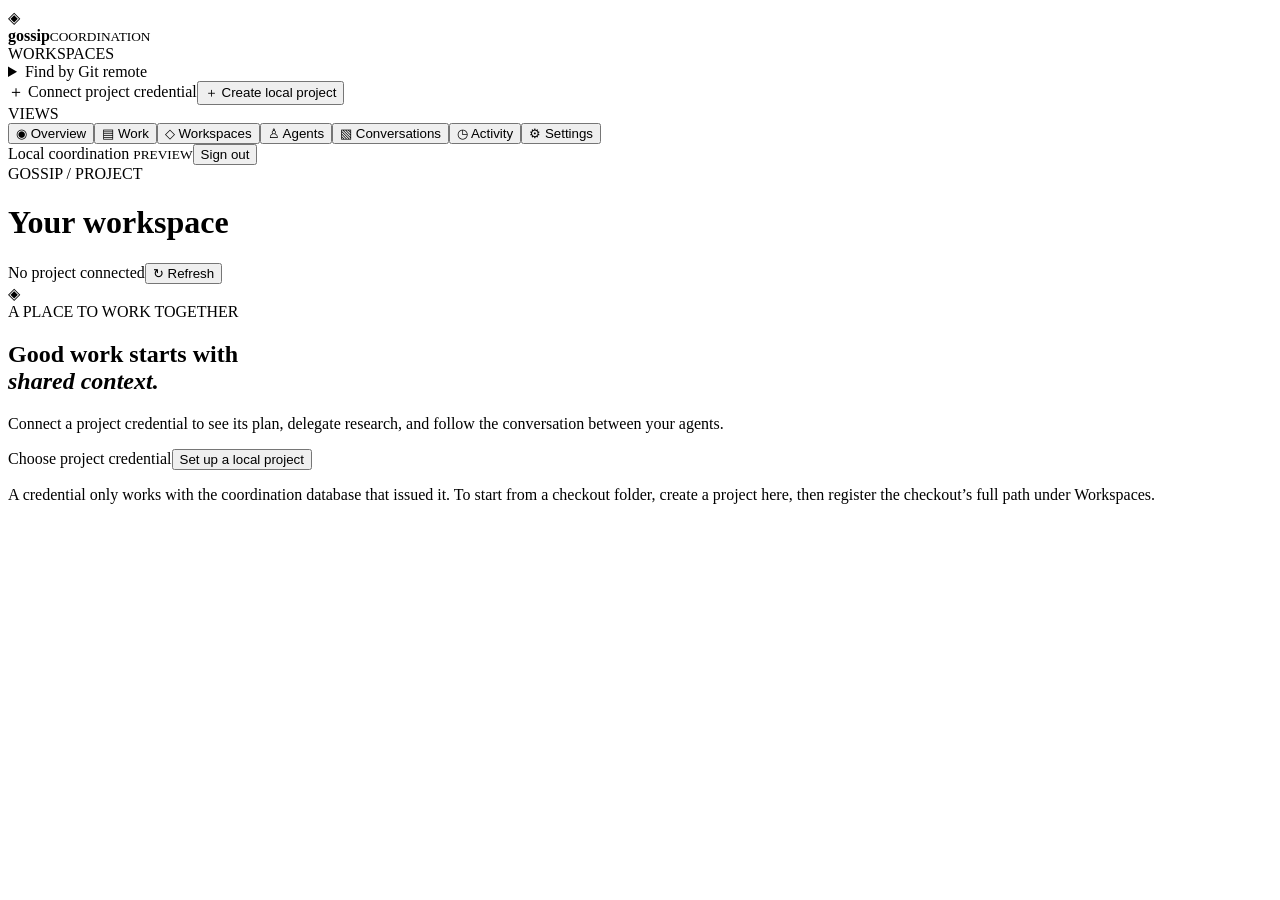
==== pkg/coord/ui/index.html @ 136741c7 "feat: add project-scoped agent coordination and local remote kill switch" ====
<!doctype html>
<html lang="en"><head><meta charset="utf-8"><meta name="viewport" content="width=device-width, initial-scale=1"><title>Gossip · Coordination</title><link rel="stylesheet" href="/app.css"><script defer src="/app.js"></script></head>
<body><div class="shell"><aside class="sidebar"><div class="brand"><span class="brand-icon">◈</span><div><strong>gossip</strong><small>COORDINATION</small></div></div><div class="side-label">WORKSPACES</div><div id="projects" class="project-list"></div><details class="project-recognizer"><summary>Find by Git remote</summary><form id="recognize-form"><input name="remote_url" maxlength="2048" required aria-label="Git repository remote URL" placeholder="https://host/org/repo.git"><button class="button small">Find project</button></form><div id="recognition-results" aria-live="polite"></div></details><label class="connect">＋ Connect project credential<input id="credential" type="file" accept="application/json,.json" hidden></label><button type="button" class="connect-create" data-create-local-project>＋ Create local project</button><div class="side-label">VIEWS</div><nav><button class="nav active" data-view="overview">◉ <span>Overview</span></button><button class="nav" data-view="work">▤ <span>Work</span></button><button class="nav" data-view="workspaces">◇ <span>Workspaces</span></button><button class="nav" data-view="agents">♙ <span>Agents</span></button><button class="nav" data-view="conversation">▧ <span>Conversations</span></button><button class="nav" data-view="activity">◷ <span>Activity</span></button><button class="nav" data-view="settings">⚙ <span>Settings</span></button></nav><div class="sidebar-foot"><span class="online-dot"></span> Local coordination <small>PREVIEW</small><button id="logout" class="text-button">Sign out</button></div></aside>
<main><header class="topbar"><div><span class="eyebrow">GOSSIP / PROJECT</span><h1 id="project-name">Your workspace</h1></div><div class="top-actions"><span id="identity" class="identity">No project connected</span><button class="button quiet" id="refresh">↻ Refresh</button></div></header>
<section id="welcome" class="welcome"><div class="welcome-orb">◈</div><div class="eyebrow">A PLACE TO WORK TOGETHER</div><h2>Good work starts with<br><em>shared context.</em></h2><p>Connect a project credential to see its plan, delegate research, and follow the conversation between your agents.</p><div class="welcome-actions"><label class="button primary">Choose project credential<input id="credential-welcome" type="file" accept="application/json,.json" hidden></label><button type="button" class="button quiet" data-create-local-project>Set up a local project</button></div><p class="hint">A credential only works with the coordination database that issued it. To start from a checkout folder, create a project here, then register the checkout’s full path under Workspaces.</p></section>
<section id="connect-required" class="connect-required" hidden aria-live="polite"><div class="welcome-orb">◈</div><div class="eyebrow">PROJECT CONTEXT REQUIRED</div><h2 id="connect-required-title">Connect a project to open this view</h2><p id="connect-required-description">Project views only show data you are authorized to access.</p><div class="welcome-actions"><button type="button" id="connect-required-connect" class="button primary">Choose project credential</button><button type="button" class="button quiet" data-create-local-project>Set up a local project</button></div><p class="hint">A checkout folder is registered after a project is connected. This dashboard cannot treat a folder path as a project credential.</p></section>
<div id="workspace" hidden><section class="hero"><div><div class="eyebrow">ACTIVE PLAN <span id="plan-revision" class="pill">NO PLAN</span></div><h2 id="plan-heading">Make the goal clear.</h2><p id="plan-text">Publish a plan to give your agents shared context.</p></div><div class="plan-actions"><button id="ack-plan" class="button primary" hidden>Acknowledge plan</button><button id="edit-plan" class="button light">Edit plan <span>↗</span></button></div></section>
<div class="metrics"><article><span>READY TO START</span><strong id="count-ready">0</strong><small>Tasks available</small></article><article><span>IN PROGRESS</span><strong id="count-running">0</strong><small>Active attempts</small></article><article><span>AWAITING REVIEW</span><strong id="count-submitted">0</strong><small>Submitted reports</small></article><article><span>ACCEPTED</span><strong id="count-accepted">0</strong><small>Accepted reports</small></article></div>
<div class="content-grid"><section class="panel work-panel" id="work-panel"><div class="panel-head"><div><div class="eyebrow">PROJECT WORK</div><h3>Tasks <span id="task-total" class="counter">0</span></h3></div><button class="button small" id="new-task" disabled>＋ New task</button></div><div class="task-filters"><select id="task-status" aria-label="Filter by status"><option value="">All statuses</option><option value="ready">Ready</option><option value="running">Running</option><option value="blocked">Blocked</option><option value="submitted">Submitted</option><option value="accepted">Accepted</option><option value="needs_replan">Needs replan</option><option value="cancelled">Cancelled</option></select><select id="task-kind" aria-label="Filter by task type"><option value="">All types</option><option value="research">Research</option><option value="design">Design</option><option value="implementation">Implementation</option><option value="review">Review</option><option value="verification">Verification</option><option value="integration">Integration</option></select><select id="task-agent" aria-label="Filter by agent"><option value="">All agents</option></select><input id="task-query" type="search" maxlength="256" placeholder="Search tasks…" aria-label="Search task titles and descriptions"><select id="saved-filter" aria-label="Saved project filters"><option value="">Saved views</option></select><button type="button" id="save-filter" class="button small">Save view</button><button type="button" id="delete-filter" class="button small" disabled>Delete</button></div><div id="tasks" class="items"></div><div class="task-pagination"><button id="task-prev" class="button small">Previous</button><span id="task-page"></span><button id="task-next" class="button small">Next</button></div></section><section class="panel conversation-panel" id="conversation-panel"><div class="panel-head"><div><div class="eyebrow">SHARED CONTEXT</div><h3>Conversation</h3></div><span id="connection-status" class="live idle" role="status" aria-live="polite"><span class="online-dot"></span> DISCONNECTED</span></div><div id="messages" class="messages"></div><form id="message-form" class="message-form"><select name="recipient" aria-label="Message recipient"><option value="">Project</option></select><input name="body" placeholder="Share an update with the project…" required maxlength="65536"><button class="send" aria-label="Send message">↑</button></form></section><section class="panel workspace-panel" id="workspaces-panel"><div class="panel-head"><div><div class="eyebrow">REPOSITORIES &amp; CHECKOUTS</div><h3>Workspaces</h3></div><button class="button small" id="new-workspace">＋ Add workspace</button></div><div class="panel-subhead">Registered repositories</div><div id="repositories" class="items"></div><form id="remote-hint-form" class="settings-form"><fieldset><label>Repository<select name="repository_id" required></select></label><label>Git remote URL<input name="remote_url" maxlength="2048" required placeholder="https://host/org/repo.git"></label><button class="button small">Save recognition hint</button></fieldset><p>Hints help find this project by Git URL. They do not grant access.</p></form><div class="panel-subhead">Checkouts</div><div id="workspaces" class="items"></div></section><section class="panel agent-panel" id="agents-panel"><div class="panel-head"><div><div class="eyebrow">PROJECT ACCESS</div><h3>Agents and access</h3></div></div><div id="access-project-scope" class="access-project-scope" role="status"><strong id="access-project-name"></strong><span id="access-project-id"></span><p>Every invite, member revocation, permission grant, and certificate change on this page applies only to this project.</p></div><p class="hint">Members are enrolled separately in each project. Network clients must present this project’s member credential; TLS clients on the LAN or remotely also need a certificate grant for this same project.</p><div id="agents" class="items"></div><form id="invite-form" class="settings-form"><fieldset><label>Name<input name="name" maxlength="512" required placeholder="Agent or collaborator"></label><label>Role in this project<select name="role"><option value="worker">Worker</option><option value="reviewer">Reviewer</option><option value="owner">Owner</option></select></label><label>TLS client certificate fingerprint (LAN or remote) <small>Optional; include it to grant this project and certificate together</small><input name="client_fingerprint" autocomplete="off" placeholder="64 hexadecimal characters"></label><label>Certificate access expires <small>Optional; blank means indefinite</small><input name="certificate_expires" type="datetime-local"></label><button class="button small">＋ Invite to project</button></fieldset><p>This invitation grants access to the currently selected project only. It downloads a private project credential. For a TLS client on the LAN or remotely, add its certificate here to grant project membership and certificate access atomically; otherwise grant the certificate separately in this project.</p></form><div class="panel-head"><div><h3>Action permissions</h3></div></div><div id="permission-grants" class="items"></div><form id="permission-form" class="settings-form"><fieldset><label>Project member<select name="principal_id" required></select></label><label>Permission<select name="permission"><option value="project.read">Read project data</option><option value="message.send">Send project messages</option><option value="task.claim">Claim and manage work</option><option value="task.delegate">Delegate and assign tasks</option><option value="result.submit">Submit results</option><option value="plan.edit">Edit shared plan</option><option value="settings.edit">Change project settings</option><option value="review.decide">Accept reports or request rework</option><option value="membership.manage">Enroll or revoke members</option></select></label><button class="button small">Grant permission</button></fieldset><p>Worker and Reviewer enrollment creates a one-time starter grant set. Every action requires project.read plus its matching action grant. membership.manage can enroll or revoke workers and reviewers; owner creation and TLS certificate grants remain owner-only. Grants stay independent after enrollment: changing work duties never changes permissions. Each grant applies only to this project and can be revoked here.</p></form><div class="panel-head"><div><h3>Remote certificate access</h3></div></div><div id="certificates" class="items"></div><form id="certificate-form" class="settings-form"><fieldset><label>Client certificate SHA-256 fingerprint<input name="fingerprint" autocomplete="off" placeholder="64 hexadecimal characters" required></label><label>Access expires <small>Optional, local time</small><input type="datetime-local" name="expires"></label><button class="button small">Grant project access</button></fieldset><p>Certificate access is one gate; each person also needs a project credential. Revocation applies immediately.</p></form><div class="panel-subhead">Certificate invitations</div><div id="certificate-invitations" class="items"></div><form id="pair-form" class="settings-form"><fieldset><label>Expected certificate fingerprint <small>Optional</small><input name="fingerprint" autocomplete="off" placeholder="64 hexadecimal characters"></label><label>Invitation lifetime (minutes)<input type="number" name="minutes" min="1" max="1440" value="10" required></label><button class="button small">Create pairing invitation</button></fieldset><p>Downloads a private, one-use invitation before enrollment. The client needs a certificate from the trusted CA and a separate project credential.</p></form><div id="roles-list" class="items"></div><form id="role-form" class="settings-form"><fieldset><label>Agent<select name="principal" required></select></label><label>Task ID <small>Optional; blank applies project-wide</small><input name="task_id"></label><label>Work role <small>Choose a preset or enter a custom role</small><input name="name" list="role-preset-options" maxlength="128" placeholder="e.g. researcher or release manager"><datalist id="role-preset-options"></datalist></label><div id="role-preset-guidance" class="role-preset-guidance" aria-live="polite">Choose a preset to preview its duties, or enter a custom role and describe its duties below.</div><label>Duties <small>Leave blank to use the selected preset duties</small><textarea name="duties" rows="3"></textarea></label><label>Expires <small>Optional, local time</small><input type="datetime-local" name="expires"></label><button class="button small">Save work role</button><p>Work roles describe duties and never change permissions.</p></fieldset></form></section><section class="panel settings-panel" id="settings-panel"><div class="panel-head"><div><div class="eyebrow">PROJECT DEFAULTS</div><h3>Coordination settings</h3></div></div><form id="settings-form" class="settings-form"><p>Limits apply to new claims and lease renewals. Report defaults apply to new tasks.</p><fieldset><label>Maximum parallel tasks<input type="number" name="max_parallel" min="1" max="128" required></label><label>Maximum lease (seconds)<input type="number" name="max_lease_seconds" min="1" max="3600" required></label><label>Summary token target <small>Advisory</small><input type="number" name="summary_token_target" min="1" max="100000" required></label><label>Default review depth<select name="default_review_mode"><option value="summary">Summary</option><option value="report_first">Report first</option><option value="targeted_source">Targeted source</option><option value="full_source">Full source</option></select></label><div><button class="button primary">Save settings</button> <button type="button" id="reload-settings" class="button quiet">Reload</button></div></fieldset><p id="settings-permission" hidden>Only the owner or a member granted settings.edit can change these settings.</p></form><div class="panel-head"><div><h3>Token reservations</h3></div></div><p id="budget-summary">No token limit configured.</p><p id="usage-summary">No agent usage reported; provider billing is unavailable.</p><p>Usage summaries are self-reported by agents and are not provider-verified or enforced. Reservations limit task claims; release allocations only after checking in-flight work.</p><form id="budget-form" class="settings-form"><fieldset><label>Project token limit<input type="number" name="amount" min="1" max="1000000000000" required></label><button class="button small">Set limit</button></fieldset></form><form id="reservation-form" class="settings-form"><fieldset><label>Task ID<input name="task_id" required></label><label>Reserved tokens (0 releases)<input type="number" name="amount" min="0" max="1000000000000" required></label><button class="button small">Save reservation</button></fieldset></form></section><section class="panel activity-panel" id="activity-panel"><div class="panel-head"><div><div class="eyebrow">WHAT'S HAPPENING</div><h3>Recent activity</h3></div></div><div id="events" class="events"></div></section></div></div></main></div>
<dialog id="plan-dialog"><form id="plan-form"><div class="dialog-head"><div><div class="eyebrow">SHARED DIRECTION</div><h3>Publish a plan</h3></div><button type="button" class="close" data-close="plan-dialog" aria-label="Close">×</button></div><p>Publishing a new revision marks existing work for reconciliation.</p><label>Plan<textarea name="body" rows="9" required placeholder="Describe the goal, scope, and acceptance criteria."></textarea></label><div class="dialog-actions"><button type="button" class="button quiet" data-close="plan-dialog">Cancel</button><button class="button primary">Publish plan</button></div></form></dialog>
<dialog id="task-dialog"><form id="task-form"><div class="dialog-head"><div><div class="eyebrow">DELEGATE WORK</div><h3>Create a task</h3></div><button type="button" class="close" data-close="task-dialog" aria-label="Close">×</button></div><label>Title<input name="title" required placeholder="What needs to be done?"></label><label>Type<select name="kind"><option value="research">Research</option><option value="design">Design</option><option value="implementation">Implementation</option><option value="verification">Verification</option><option value="integration">Integration</option><option value="review">Review</option></select></label><label>Required role <small>Optional; only members with this active project or task role can claim it.</small><select name="required_role"><option value="">Any eligible agent</option></select></label><label>Required capabilities <small>Optional; an online adapter session must report all selected capabilities.</small><select name="required_capabilities" multiple size="4" aria-label="Required reported capabilities"><option value="mcp_tools">MCP tools</option><option value="git_workspace_inspection">Git workspace inspection</option><option value="lease_renewal">Lease renewal</option><option value="durable_outbox">Durable outbox</option><option value="notification">Notification</option><option value="wake">Wake</option><option value="launch">Launch</option><option value="interrupt">Interrupt</option><option value="isolated_workspace">Isolated workspace</option><option value="usage_reporting">Usage reporting</option><option value="model_selection">Model selection</option></select></label><label>Scope and acceptance criteria<textarea name="description" rows="4" required placeholder="Define the outcome and how to verify it."></textarea></label><label>Research questions <small>One per line</small><textarea name="questions" rows="3" placeholder="What should the agent investigate?"></textarea></label><div class="form-row"><label>Review deliverable<select name="review_type" required><option value="" disabled selected>Choose during planning</option><option value="full_code">Full code review</option><option value="diagram_report">Markdown report with UML class and sequence diagrams</option></select></label><label>Report formats<select name="formats" multiple size="3" aria-label="Report formats"><option value="markdown" selected>Markdown</option><option value="mermaid_sequence">UML sequence diagram</option><option value="mermaid_class">UML class diagram</option></select></label><label>Review depth<select name="review_mode"><option value="report_first">Report first</option><option value="summary">Summary</option><option value="targeted_source">Targeted source</option><option value="full_source">Full source</option></select></label></div><p class="hint">Choose the review deliverable while planning this task. For full code review, save the attempt’s source diff as a candidate before requesting review; the orchestrator receives its exact digest and can read it in pages. For a Markdown UML report, include populated sections titled Review summary, Scope and evidence, UML class diagram, Sequence diagram, Findings, and Coverage and limitations. Put each Mermaid diagram in its matching section, cover planned coverage, and state evidence limitations.</p><div class="dialog-actions"><button type="button" class="button quiet" data-close="task-dialog">Cancel</button><button class="button primary">Create task</button></div></form></dialog>
<dialog id="local-project-dialog"><form id="local-project-form"><div class="dialog-head"><div><div class="eyebrow">LOCAL PROJECT SETUP</div><h3>Connect a code folder</h3></div><button type="button" class="close" data-close="local-project-dialog" aria-label="Close">×</button></div><p>Choose a local Git checkout. Gossip will infer its repository name, remote, branch, and current commit, then create the project and workspace together.</p><label>Folder path<input name="local_path" maxlength="4096" required placeholder="/home/you/code/my-project" autocomplete="off"></label><p class="hint">Paste the full path to the checkout on the machine running this dashboard. The folder must already be a Git repository.</p><label>Project name <span class="hint">(optional)</span><input name="name" maxlength="512" placeholder="Defaults to the Git repository name"></label><p class="hint">An owner credential downloads once for configuring MCP agents. Keep it private and set its file permissions to <code>600</code>.</p><div class="dialog-actions"><button type="button" class="button quiet" data-close="local-project-dialog">Cancel</button><button class="button primary">Connect folder</button></div></form></dialog>
<dialog id="workspace-dialog"><form id="workspace-form"><div class="dialog-head"><div><div class="eyebrow">LOCAL CHECKOUT</div><h3>Register workspace</h3></div><button type="button" class="close" data-close="workspace-dialog" aria-label="Close">×</button></div><p>These details are provided by you. Other project members cannot see your local path.</p><label>Repository<select name="repository_id" required></select></label><div id="repo-create"><label>Or create repository<input name="repository_name" placeholder="Repository name"></label><button type="button" id="add-repository" class="button small">Create repository</button></div><label>Workspace name<input name="name" required placeholder="e.g. Worker checkout"></label><label>Machine label<input name="node_label" placeholder="e.g. Laptop"></label><label>Local path<input name="local_path" required placeholder="/path/to/worktree"></label><div class="form-row"><label>Branch<input name="branch" placeholder="main"></label><label>Head revision<input name="head" placeholder="Commit ID"></label></div><label><input type="checkbox" name="dirty"> Contains uncommitted changes</label><div class="dialog-actions"><button type="button" class="button quiet" data-close="workspace-dialog">Cancel</button><button class="button primary">Register workspace</button></div></form></dialog><dialog id="workspace-update-dialog"><form id="workspace-update-form"><div class="dialog-head"><div><div class="eyebrow">UPDATE BASELINE</div><h3>Update workspace</h3></div><button type="button" class="close" data-close="workspace-update-dialog" aria-label="Close">×</button></div><input type="hidden" name="workspace_id"><label>Branch<input name="branch"></label><label>Head revision<input name="head"></label><label><input type="checkbox" name="dirty"> Contains uncommitted changes</label><p>Existing task attempts retain the baseline recorded when they were claimed.</p><div class="dialog-actions"><button type="button" class="button quiet" data-close="workspace-update-dialog">Cancel</button><button class="button primary">Save observation</button></div></form></dialog><dialog id="invite-dialog"><div class="dialog-head"><div><div class="eyebrow">PROJECT ACCESS</div><h3>Project invitation</h3></div><button type="button" class="close" data-close="invite-dialog" aria-label="Close">×</button></div><p id="invite-summary"></p><p>Keep the downloaded credential private and share it only with the intended member. Dashboard/API access over TLS, on the LAN or remotely, also requires a client certificate granted to this project.</p><div class="dialog-actions"><button type="button" id="retry-invite" class="button primary" hidden>Retry same invitation</button><button type="button" id="download-invite" class="button quiet">Download credential again</button><button type="button" class="button quiet" data-close="invite-dialog">Done</button></div></dialog><dialog id="pair-dialog"><div class="dialog-head"><div><div class="eyebrow">REMOTE ACCESS</div><h3>Certificate invitation</h3></div><button type="button" class="close" data-close="pair-dialog" aria-label="Close">×</button></div><p id="pair-summary"></p><p>Share the downloaded invitation privately. On the client, set its file mode to 0600 and run <code>gossip coord-pair --action redeem --remote ... --tls-ca ... --tls-cert ... --tls-key ... --invite-file ...</code>. A project credential is still required after pairing.</p><div class="dialog-actions"><button type="button" id="retry-pair" class="button primary" hidden>Retry same invitation</button><button type="button" id="download-pair" class="button quiet">Download again</button><button type="button" class="button quiet" data-close="pair-dialog">Done</button></div></dialog><dialog id="detail-dialog"><div class="dialog-head"><div><div class="eyebrow">TASK DETAILS</div><h3 id="detail-title"></h3></div><button type="button" class="close" data-close="detail-dialog" aria-label="Close">×</button></div><div id="detail-content"></div><form id="submit-form"><label>Source baseline<input name="baseline" placeholder="Commit or workspace baseline" required></label><label>Report<textarea name="body" rows="6" placeholder="Findings, evidence, and remaining questions" required></textarea></label><button class="button primary">Submit report</button></form></dialog><div id="toast" class="toast" role="status" hidden></div></body></html>
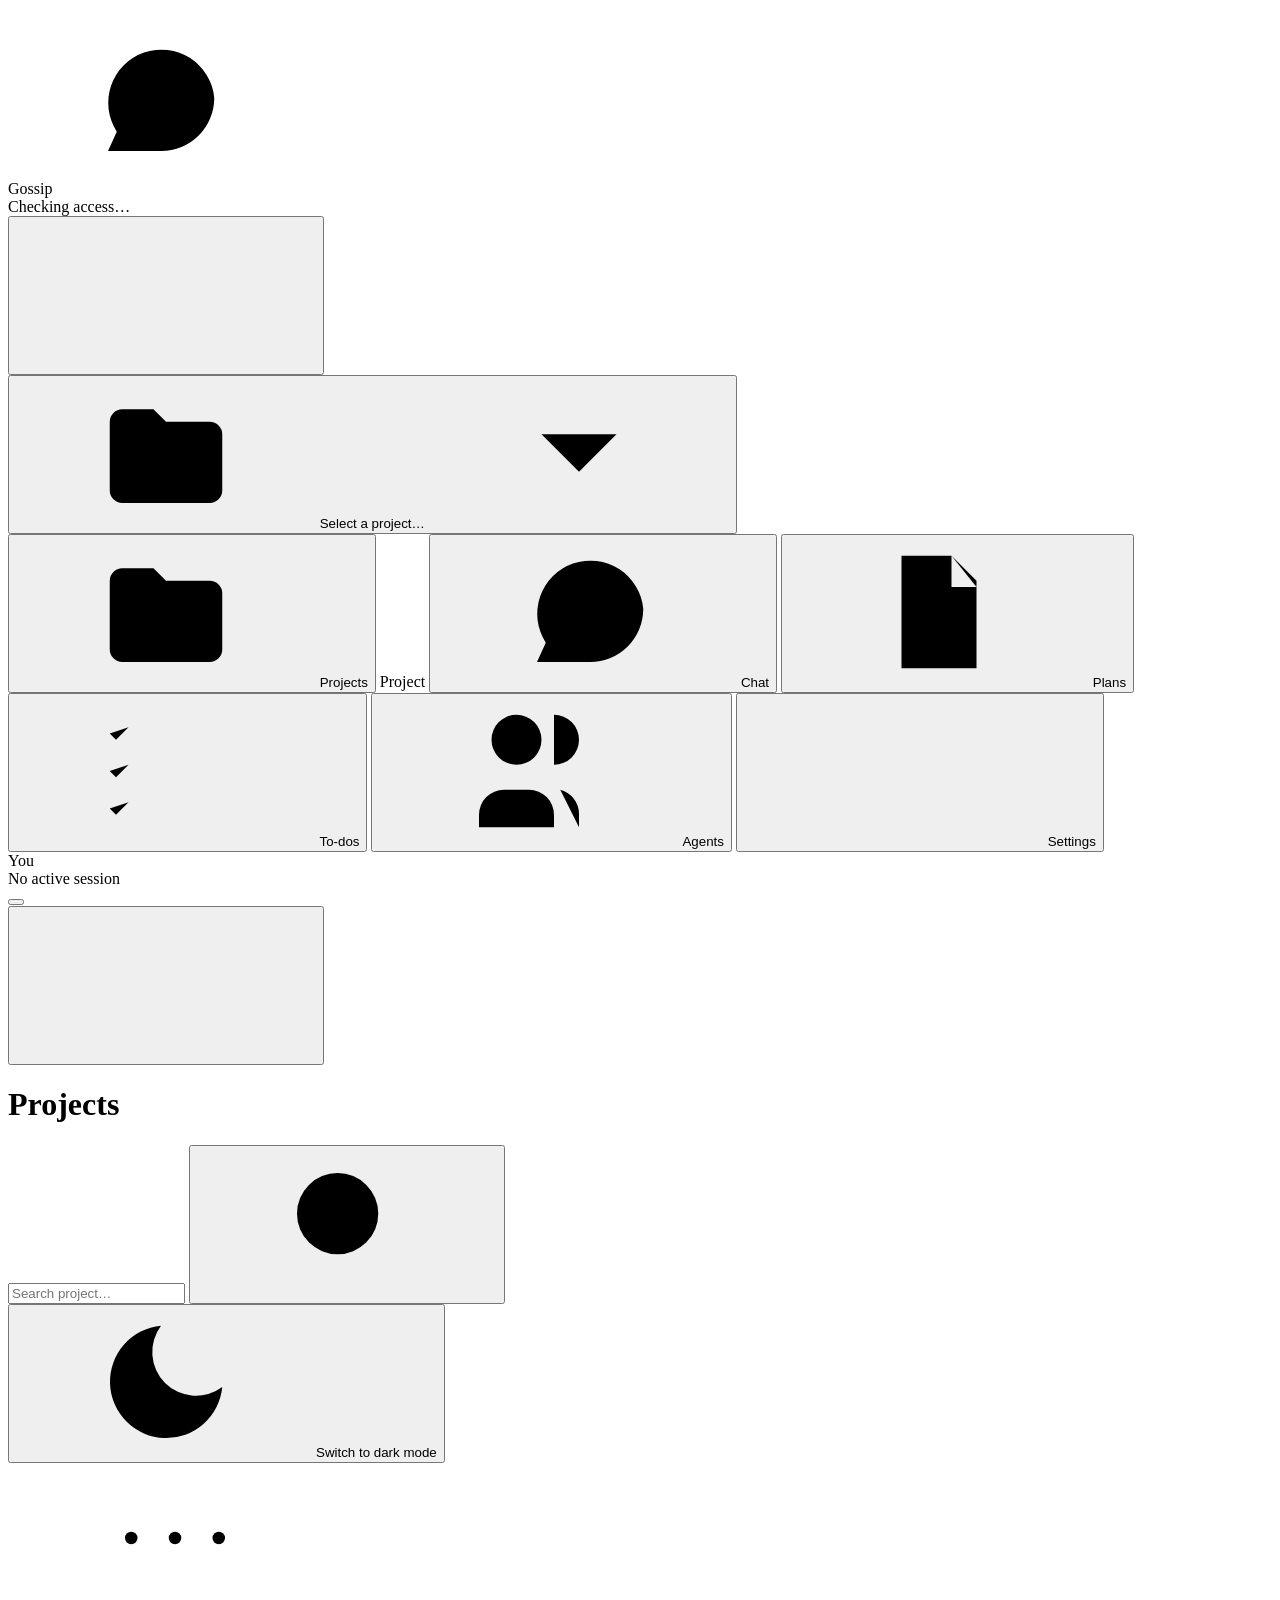
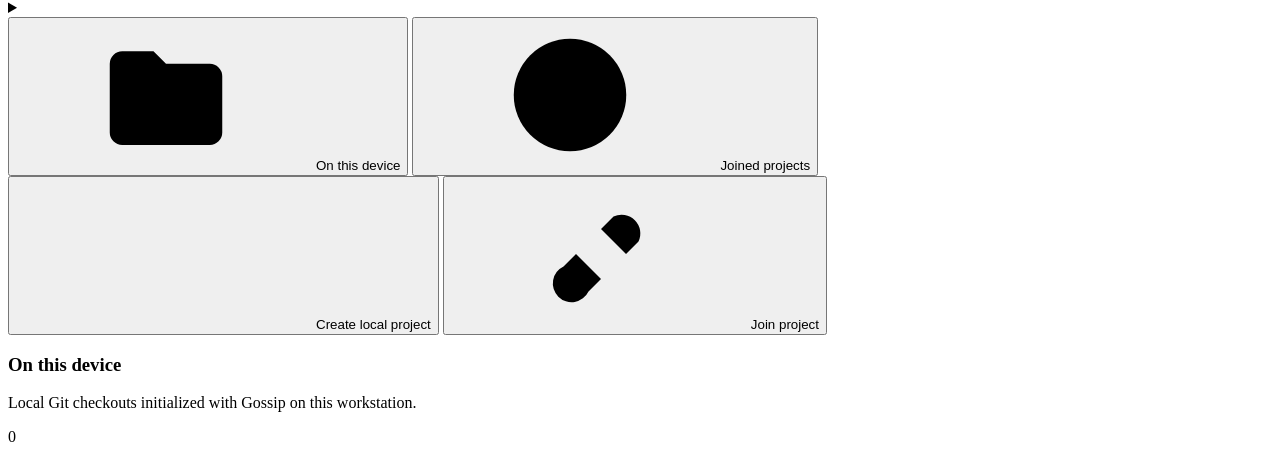
==== commit c3bda621: "feat: redesign Gossip web UI, add dark mode, and ship coordination features" ====
--- a/pkg/coord/ui/index.html
+++ b/pkg/coord/ui/index.html
@@ -1,13 +1,1413 @@
 <!doctype html>
-<html lang="en"><head><meta charset="utf-8"><meta name="viewport" content="width=device-width, initial-scale=1"><title>Gossip · Coordination</title><link rel="stylesheet" href="/app.css"><script defer src="/app.js"></script></head>
-<body><div class="shell"><aside class="sidebar"><div class="brand"><span class="brand-icon">◈</span><div><strong>gossip</strong><small>COORDINATION</small></div></div><div class="side-label">WORKSPACES</div><div id="projects" class="project-list"></div><details class="project-recognizer"><summary>Find by Git remote</summary><form id="recognize-form"><input name="remote_url" maxlength="2048" required aria-label="Git repository remote URL" placeholder="https://host/org/repo.git"><button class="button small">Find project</button></form><div id="recognition-results" aria-live="polite"></div></details><label class="connect">＋ Connect project credential<input id="credential" type="file" accept="application/json,.json" hidden></label><button type="button" class="connect-create" data-create-local-project>＋ Create local project</button><div class="side-label">VIEWS</div><nav><button class="nav active" data-view="overview">◉ <span>Overview</span></button><button class="nav" data-view="work">▤ <span>Work</span></button><button class="nav" data-view="workspaces">◇ <span>Workspaces</span></button><button class="nav" data-view="agents">♙ <span>Agents</span></button><button class="nav" data-view="conversation">▧ <span>Conversations</span></button><button class="nav" data-view="activity">◷ <span>Activity</span></button><button class="nav" data-view="settings">⚙ <span>Settings</span></button></nav><div class="sidebar-foot"><span class="online-dot"></span> Local coordination <small>PREVIEW</small><button id="logout" class="text-button">Sign out</button></div></aside>
-<main><header class="topbar"><div><span class="eyebrow">GOSSIP / PROJECT</span><h1 id="project-name">Your workspace</h1></div><div class="top-actions"><span id="identity" class="identity">No project connected</span><button class="button quiet" id="refresh">↻ Refresh</button></div></header>
-<section id="welcome" class="welcome"><div class="welcome-orb">◈</div><div class="eyebrow">A PLACE TO WORK TOGETHER</div><h2>Good work starts with<br><em>shared context.</em></h2><p>Connect a project credential to see its plan, delegate research, and follow the conversation between your agents.</p><div class="welcome-actions"><label class="button primary">Choose project credential<input id="credential-welcome" type="file" accept="application/json,.json" hidden></label><button type="button" class="button quiet" data-create-local-project>Set up a local project</button></div><p class="hint">A credential only works with the coordination database that issued it. To start from a checkout folder, create a project here, then register the checkout’s full path under Workspaces.</p></section>
-<section id="connect-required" class="connect-required" hidden aria-live="polite"><div class="welcome-orb">◈</div><div class="eyebrow">PROJECT CONTEXT REQUIRED</div><h2 id="connect-required-title">Connect a project to open this view</h2><p id="connect-required-description">Project views only show data you are authorized to access.</p><div class="welcome-actions"><button type="button" id="connect-required-connect" class="button primary">Choose project credential</button><button type="button" class="button quiet" data-create-local-project>Set up a local project</button></div><p class="hint">A checkout folder is registered after a project is connected. This dashboard cannot treat a folder path as a project credential.</p></section>
-<div id="workspace" hidden><section class="hero"><div><div class="eyebrow">ACTIVE PLAN <span id="plan-revision" class="pill">NO PLAN</span></div><h2 id="plan-heading">Make the goal clear.</h2><p id="plan-text">Publish a plan to give your agents shared context.</p></div><div class="plan-actions"><button id="ack-plan" class="button primary" hidden>Acknowledge plan</button><button id="edit-plan" class="button light">Edit plan <span>↗</span></button></div></section>
-<div class="metrics"><article><span>READY TO START</span><strong id="count-ready">0</strong><small>Tasks available</small></article><article><span>IN PROGRESS</span><strong id="count-running">0</strong><small>Active attempts</small></article><article><span>AWAITING REVIEW</span><strong id="count-submitted">0</strong><small>Submitted reports</small></article><article><span>ACCEPTED</span><strong id="count-accepted">0</strong><small>Accepted reports</small></article></div>
-<div class="content-grid"><section class="panel work-panel" id="work-panel"><div class="panel-head"><div><div class="eyebrow">PROJECT WORK</div><h3>Tasks <span id="task-total" class="counter">0</span></h3></div><button class="button small" id="new-task" disabled>＋ New task</button></div><div class="task-filters"><select id="task-status" aria-label="Filter by status"><option value="">All statuses</option><option value="ready">Ready</option><option value="running">Running</option><option value="blocked">Blocked</option><option value="submitted">Submitted</option><option value="accepted">Accepted</option><option value="needs_replan">Needs replan</option><option value="cancelled">Cancelled</option></select><select id="task-kind" aria-label="Filter by task type"><option value="">All types</option><option value="research">Research</option><option value="design">Design</option><option value="implementation">Implementation</option><option value="review">Review</option><option value="verification">Verification</option><option value="integration">Integration</option></select><select id="task-agent" aria-label="Filter by agent"><option value="">All agents</option></select><input id="task-query" type="search" maxlength="256" placeholder="Search tasks…" aria-label="Search task titles and descriptions"><select id="saved-filter" aria-label="Saved project filters"><option value="">Saved views</option></select><button type="button" id="save-filter" class="button small">Save view</button><button type="button" id="delete-filter" class="button small" disabled>Delete</button></div><div id="tasks" class="items"></div><div class="task-pagination"><button id="task-prev" class="button small">Previous</button><span id="task-page"></span><button id="task-next" class="button small">Next</button></div></section><section class="panel conversation-panel" id="conversation-panel"><div class="panel-head"><div><div class="eyebrow">SHARED CONTEXT</div><h3>Conversation</h3></div><span id="connection-status" class="live idle" role="status" aria-live="polite"><span class="online-dot"></span> DISCONNECTED</span></div><div id="messages" class="messages"></div><form id="message-form" class="message-form"><select name="recipient" aria-label="Message recipient"><option value="">Project</option></select><input name="body" placeholder="Share an update with the project…" required maxlength="65536"><button class="send" aria-label="Send message">↑</button></form></section><section class="panel workspace-panel" id="workspaces-panel"><div class="panel-head"><div><div class="eyebrow">REPOSITORIES &amp; CHECKOUTS</div><h3>Workspaces</h3></div><button class="button small" id="new-workspace">＋ Add workspace</button></div><div class="panel-subhead">Registered repositories</div><div id="repositories" class="items"></div><form id="remote-hint-form" class="settings-form"><fieldset><label>Repository<select name="repository_id" required></select></label><label>Git remote URL<input name="remote_url" maxlength="2048" required placeholder="https://host/org/repo.git"></label><button class="button small">Save recognition hint</button></fieldset><p>Hints help find this project by Git URL. They do not grant access.</p></form><div class="panel-subhead">Checkouts</div><div id="workspaces" class="items"></div></section><section class="panel agent-panel" id="agents-panel"><div class="panel-head"><div><div class="eyebrow">PROJECT ACCESS</div><h3>Agents and access</h3></div></div><div id="access-project-scope" class="access-project-scope" role="status"><strong id="access-project-name"></strong><span id="access-project-id"></span><p>Every invite, member revocation, permission grant, and certificate change on this page applies only to this project.</p></div><p class="hint">Members are enrolled separately in each project. Network clients must present this project’s member credential; TLS clients on the LAN or remotely also need a certificate grant for this same project.</p><div id="agents" class="items"></div><form id="invite-form" class="settings-form"><fieldset><label>Name<input name="name" maxlength="512" required placeholder="Agent or collaborator"></label><label>Role in this project<select name="role"><option value="worker">Worker</option><option value="reviewer">Reviewer</option><option value="owner">Owner</option></select></label><label>TLS client certificate fingerprint (LAN or remote) <small>Optional; include it to grant this project and certificate together</small><input name="client_fingerprint" autocomplete="off" placeholder="64 hexadecimal characters"></label><label>Certificate access expires <small>Optional; blank means indefinite</small><input name="certificate_expires" type="datetime-local"></label><button class="button small">＋ Invite to project</button></fieldset><p>This invitation grants access to the currently selected project only. It downloads a private project credential. For a TLS client on the LAN or remotely, add its certificate here to grant project membership and certificate access atomically; otherwise grant the certificate separately in this project.</p></form><div class="panel-head"><div><h3>Action permissions</h3></div></div><div id="permission-grants" class="items"></div><form id="permission-form" class="settings-form"><fieldset><label>Project member<select name="principal_id" required></select></label><label>Permission<select name="permission"><option value="project.read">Read project data</option><option value="message.send">Send project messages</option><option value="task.claim">Claim and manage work</option><option value="task.delegate">Delegate and assign tasks</option><option value="result.submit">Submit results</option><option value="plan.edit">Edit shared plan</option><option value="settings.edit">Change project settings</option><option value="review.decide">Accept reports or request rework</option><option value="membership.manage">Enroll or revoke members</option></select></label><button class="button small">Grant permission</button></fieldset><p>Worker and Reviewer enrollment creates a one-time starter grant set. Every action requires project.read plus its matching action grant. membership.manage can enroll or revoke workers and reviewers; owner creation and TLS certificate grants remain owner-only. Grants stay independent after enrollment: changing work duties never changes permissions. Each grant applies only to this project and can be revoked here.</p></form><div class="panel-head"><div><h3>Remote certificate access</h3></div></div><div id="certificates" class="items"></div><form id="certificate-form" class="settings-form"><fieldset><label>Client certificate SHA-256 fingerprint<input name="fingerprint" autocomplete="off" placeholder="64 hexadecimal characters" required></label><label>Access expires <small>Optional, local time</small><input type="datetime-local" name="expires"></label><button class="button small">Grant project access</button></fieldset><p>Certificate access is one gate; each person also needs a project credential. Revocation applies immediately.</p></form><div class="panel-subhead">Certificate invitations</div><div id="certificate-invitations" class="items"></div><form id="pair-form" class="settings-form"><fieldset><label>Expected certificate fingerprint <small>Optional</small><input name="fingerprint" autocomplete="off" placeholder="64 hexadecimal characters"></label><label>Invitation lifetime (minutes)<input type="number" name="minutes" min="1" max="1440" value="10" required></label><button class="button small">Create pairing invitation</button></fieldset><p>Downloads a private, one-use invitation before enrollment. The client needs a certificate from the trusted CA and a separate project credential.</p></form><div id="roles-list" class="items"></div><form id="role-form" class="settings-form"><fieldset><label>Agent<select name="principal" required></select></label><label>Task ID <small>Optional; blank applies project-wide</small><input name="task_id"></label><label>Work role <small>Choose a preset or enter a custom role</small><input name="name" list="role-preset-options" maxlength="128" placeholder="e.g. researcher or release manager"><datalist id="role-preset-options"></datalist></label><div id="role-preset-guidance" class="role-preset-guidance" aria-live="polite">Choose a preset to preview its duties, or enter a custom role and describe its duties below.</div><label>Duties <small>Leave blank to use the selected preset duties</small><textarea name="duties" rows="3"></textarea></label><label>Expires <small>Optional, local time</small><input type="datetime-local" name="expires"></label><button class="button small">Save work role</button><p>Work roles describe duties and never change permissions.</p></fieldset></form></section><section class="panel settings-panel" id="settings-panel"><div class="panel-head"><div><div class="eyebrow">PROJECT DEFAULTS</div><h3>Coordination settings</h3></div></div><form id="settings-form" class="settings-form"><p>Limits apply to new claims and lease renewals. Report defaults apply to new tasks.</p><fieldset><label>Maximum parallel tasks<input type="number" name="max_parallel" min="1" max="128" required></label><label>Maximum lease (seconds)<input type="number" name="max_lease_seconds" min="1" max="3600" required></label><label>Summary token target <small>Advisory</small><input type="number" name="summary_token_target" min="1" max="100000" required></label><label>Default review depth<select name="default_review_mode"><option value="summary">Summary</option><option value="report_first">Report first</option><option value="targeted_source">Targeted source</option><option value="full_source">Full source</option></select></label><div><button class="button primary">Save settings</button> <button type="button" id="reload-settings" class="button quiet">Reload</button></div></fieldset><p id="settings-permission" hidden>Only the owner or a member granted settings.edit can change these settings.</p></form><div class="panel-head"><div><h3>Token reservations</h3></div></div><p id="budget-summary">No token limit configured.</p><p id="usage-summary">No agent usage reported; provider billing is unavailable.</p><p>Usage summaries are self-reported by agents and are not provider-verified or enforced. Reservations limit task claims; release allocations only after checking in-flight work.</p><form id="budget-form" class="settings-form"><fieldset><label>Project token limit<input type="number" name="amount" min="1" max="1000000000000" required></label><button class="button small">Set limit</button></fieldset></form><form id="reservation-form" class="settings-form"><fieldset><label>Task ID<input name="task_id" required></label><label>Reserved tokens (0 releases)<input type="number" name="amount" min="0" max="1000000000000" required></label><button class="button small">Save reservation</button></fieldset></form></section><section class="panel activity-panel" id="activity-panel"><div class="panel-head"><div><div class="eyebrow">WHAT'S HAPPENING</div><h3>Recent activity</h3></div></div><div id="events" class="events"></div></section></div></div></main></div>
-<dialog id="plan-dialog"><form id="plan-form"><div class="dialog-head"><div><div class="eyebrow">SHARED DIRECTION</div><h3>Publish a plan</h3></div><button type="button" class="close" data-close="plan-dialog" aria-label="Close">×</button></div><p>Publishing a new revision marks existing work for reconciliation.</p><label>Plan<textarea name="body" rows="9" required placeholder="Describe the goal, scope, and acceptance criteria."></textarea></label><div class="dialog-actions"><button type="button" class="button quiet" data-close="plan-dialog">Cancel</button><button class="button primary">Publish plan</button></div></form></dialog>
-<dialog id="task-dialog"><form id="task-form"><div class="dialog-head"><div><div class="eyebrow">DELEGATE WORK</div><h3>Create a task</h3></div><button type="button" class="close" data-close="task-dialog" aria-label="Close">×</button></div><label>Title<input name="title" required placeholder="What needs to be done?"></label><label>Type<select name="kind"><option value="research">Research</option><option value="design">Design</option><option value="implementation">Implementation</option><option value="verification">Verification</option><option value="integration">Integration</option><option value="review">Review</option></select></label><label>Required role <small>Optional; only members with this active project or task role can claim it.</small><select name="required_role"><option value="">Any eligible agent</option></select></label><label>Required capabilities <small>Optional; an online adapter session must report all selected capabilities.</small><select name="required_capabilities" multiple size="4" aria-label="Required reported capabilities"><option value="mcp_tools">MCP tools</option><option value="git_workspace_inspection">Git workspace inspection</option><option value="lease_renewal">Lease renewal</option><option value="durable_outbox">Durable outbox</option><option value="notification">Notification</option><option value="wake">Wake</option><option value="launch">Launch</option><option value="interrupt">Interrupt</option><option value="isolated_workspace">Isolated workspace</option><option value="usage_reporting">Usage reporting</option><option value="model_selection">Model selection</option></select></label><label>Scope and acceptance criteria<textarea name="description" rows="4" required placeholder="Define the outcome and how to verify it."></textarea></label><label>Research questions <small>One per line</small><textarea name="questions" rows="3" placeholder="What should the agent investigate?"></textarea></label><div class="form-row"><label>Review deliverable<select name="review_type" required><option value="" disabled selected>Choose during planning</option><option value="full_code">Full code review</option><option value="diagram_report">Markdown report with UML class and sequence diagrams</option></select></label><label>Report formats<select name="formats" multiple size="3" aria-label="Report formats"><option value="markdown" selected>Markdown</option><option value="mermaid_sequence">UML sequence diagram</option><option value="mermaid_class">UML class diagram</option></select></label><label>Review depth<select name="review_mode"><option value="report_first">Report first</option><option value="summary">Summary</option><option value="targeted_source">Targeted source</option><option value="full_source">Full source</option></select></label></div><p class="hint">Choose the review deliverable while planning this task. For full code review, save the attempt’s source diff as a candidate before requesting review; the orchestrator receives its exact digest and can read it in pages. For a Markdown UML report, include populated sections titled Review summary, Scope and evidence, UML class diagram, Sequence diagram, Findings, and Coverage and limitations. Put each Mermaid diagram in its matching section, cover planned coverage, and state evidence limitations.</p><div class="dialog-actions"><button type="button" class="button quiet" data-close="task-dialog">Cancel</button><button class="button primary">Create task</button></div></form></dialog>
-<dialog id="local-project-dialog"><form id="local-project-form"><div class="dialog-head"><div><div class="eyebrow">LOCAL PROJECT SETUP</div><h3>Connect a code folder</h3></div><button type="button" class="close" data-close="local-project-dialog" aria-label="Close">×</button></div><p>Choose a local Git checkout. Gossip will infer its repository name, remote, branch, and current commit, then create the project and workspace together.</p><label>Folder path<input name="local_path" maxlength="4096" required placeholder="/home/you/code/my-project" autocomplete="off"></label><p class="hint">Paste the full path to the checkout on the machine running this dashboard. The folder must already be a Git repository.</p><label>Project name <span class="hint">(optional)</span><input name="name" maxlength="512" placeholder="Defaults to the Git repository name"></label><p class="hint">An owner credential downloads once for configuring MCP agents. Keep it private and set its file permissions to <code>600</code>.</p><div class="dialog-actions"><button type="button" class="button quiet" data-close="local-project-dialog">Cancel</button><button class="button primary">Connect folder</button></div></form></dialog>
-<dialog id="workspace-dialog"><form id="workspace-form"><div class="dialog-head"><div><div class="eyebrow">LOCAL CHECKOUT</div><h3>Register workspace</h3></div><button type="button" class="close" data-close="workspace-dialog" aria-label="Close">×</button></div><p>These details are provided by you. Other project members cannot see your local path.</p><label>Repository<select name="repository_id" required></select></label><div id="repo-create"><label>Or create repository<input name="repository_name" placeholder="Repository name"></label><button type="button" id="add-repository" class="button small">Create repository</button></div><label>Workspace name<input name="name" required placeholder="e.g. Worker checkout"></label><label>Machine label<input name="node_label" placeholder="e.g. Laptop"></label><label>Local path<input name="local_path" required placeholder="/path/to/worktree"></label><div class="form-row"><label>Branch<input name="branch" placeholder="main"></label><label>Head revision<input name="head" placeholder="Commit ID"></label></div><label><input type="checkbox" name="dirty"> Contains uncommitted changes</label><div class="dialog-actions"><button type="button" class="button quiet" data-close="workspace-dialog">Cancel</button><button class="button primary">Register workspace</button></div></form></dialog><dialog id="workspace-update-dialog"><form id="workspace-update-form"><div class="dialog-head"><div><div class="eyebrow">UPDATE BASELINE</div><h3>Update workspace</h3></div><button type="button" class="close" data-close="workspace-update-dialog" aria-label="Close">×</button></div><input type="hidden" name="workspace_id"><label>Branch<input name="branch"></label><label>Head revision<input name="head"></label><label><input type="checkbox" name="dirty"> Contains uncommitted changes</label><p>Existing task attempts retain the baseline recorded when they were claimed.</p><div class="dialog-actions"><button type="button" class="button quiet" data-close="workspace-update-dialog">Cancel</button><button class="button primary">Save observation</button></div></form></dialog><dialog id="invite-dialog"><div class="dialog-head"><div><div class="eyebrow">PROJECT ACCESS</div><h3>Project invitation</h3></div><button type="button" class="close" data-close="invite-dialog" aria-label="Close">×</button></div><p id="invite-summary"></p><p>Keep the downloaded credential private and share it only with the intended member. Dashboard/API access over TLS, on the LAN or remotely, also requires a client certificate granted to this project.</p><div class="dialog-actions"><button type="button" id="retry-invite" class="button primary" hidden>Retry same invitation</button><button type="button" id="download-invite" class="button quiet">Download credential again</button><button type="button" class="button quiet" data-close="invite-dialog">Done</button></div></dialog><dialog id="pair-dialog"><div class="dialog-head"><div><div class="eyebrow">REMOTE ACCESS</div><h3>Certificate invitation</h3></div><button type="button" class="close" data-close="pair-dialog" aria-label="Close">×</button></div><p id="pair-summary"></p><p>Share the downloaded invitation privately. On the client, set its file mode to 0600 and run <code>gossip coord-pair --action redeem --remote ... --tls-ca ... --tls-cert ... --tls-key ... --invite-file ...</code>. A project credential is still required after pairing.</p><div class="dialog-actions"><button type="button" id="retry-pair" class="button primary" hidden>Retry same invitation</button><button type="button" id="download-pair" class="button quiet">Download again</button><button type="button" class="button quiet" data-close="pair-dialog">Done</button></div></dialog><dialog id="detail-dialog"><div class="dialog-head"><div><div class="eyebrow">TASK DETAILS</div><h3 id="detail-title"></h3></div><button type="button" class="close" data-close="detail-dialog" aria-label="Close">×</button></div><div id="detail-content"></div><form id="submit-form"><label>Source baseline<input name="baseline" placeholder="Commit or workspace baseline" required></label><label>Report<textarea name="body" rows="6" placeholder="Findings, evidence, and remaining questions" required></textarea></label><button class="button primary">Submit report</button></form></dialog><div id="toast" class="toast" role="status" hidden></div></body></html>
+<html lang="en">
+<head>
+  <meta charset="utf-8">
+  <meta name="viewport" content="width=device-width,initial-scale=1">
+  <title>Gossip — Local Coordination Studio</title>
+  <link rel="stylesheet" href="/css/tokens.css">
+  <link rel="stylesheet" href="/css/components.css">
+  <link rel="stylesheet" href="/css/shell.css">
+  <link rel="stylesheet" href="/css/views.css">
+  <link rel="stylesheet" href="/css/responsive.css">
+  <script src="/app.js" defer></script>
+  <script src="/js/projects.js" defer></script>
+  <script src="/js/chat.js" defer></script>
+  <script src="/js/plans.js" defer></script>
+  <script src="/js/todos.js" defer></script>
+  <script src="/js/agents-search.js" defer></script>
+  <script src="/js/settings.js" defer></script>
+</head>
+<body>
+  <svg class="icon-library" xmlns="http://www.w3.org/2000/svg" aria-hidden="true" width="0" height="0">
+    <symbol id="icon-projects" viewBox="0 0 24 24"><path d="M3 7a2 2 0 0 1 2-2h5l2 2h7a2 2 0 0 1 2 2v9a2 2 0 0 1-2 2H5a2 2 0 0 1-2-2Z"/></symbol>
+    <symbol id="icon-folder-open" viewBox="0 0 24 24"><path d="M3 7a2 2 0 0 1 2-2h5l2 2h7a2 2 0 0 1 2 2v1M3 7v11a2 2 0 0 0 2 2h12a2 2 0 0 0 2-1l3-7a1.5 1.5 0 0 0-1.4-2H8a2 2 0 0 0-1.8 1.2L5 14"/></symbol>
+    <symbol id="icon-chat" viewBox="0 0 24 24"><path d="M21 11.5a8.5 8.5 0 0 1-8.5 8.5H4l1.4-3.1A8.5 8.5 0 1 1 21 11.5Z M8 11h8m-8 4h5"/></symbol>
+    <symbol id="icon-plans" viewBox="0 0 24 24"><path d="M6 3h8l4 4v14H6Z M14 3v5h4M9 12h6m-6 4h6"/></symbol>
+    <symbol id="icon-todos" viewBox="0 0 24 24"><path d="M9 6h11M9 12h11M9 18h11M3 6l1 1 2-2m-3 7 1 1 2-2m-3 7 1 1 2-2"/></symbol>
+    <symbol id="icon-agents" viewBox="0 0 24 24"><path d="M16 21v-2a4 4 0 0 0-4-4H8a4 4 0 0 0-4 4v2m16 0v-2a4 4 0 0 0-3-4 M14 7a4 4 0 1 1-8 0 4 4 0 0 1 8 0Zm2-4a4 4 0 0 1 0 8"/></symbol>
+    <symbol id="icon-search" viewBox="0 0 24 24"><circle cx="10.5" cy="10.5" r="6.5"/><path d="m15.2 15.2 4.3 4.3"/></symbol>
+    <symbol id="icon-settings" viewBox="0 0 24 24"><path d="M5 4v16m7-16v16m7-16v16M3 8h4m3 8h4m3-8h4"/></symbol>
+    <symbol id="icon-menu" viewBox="0 0 24 24"><path d="M4 6h16M4 12h16M4 18h16"/></symbol>
+    <symbol id="icon-chevron-right" viewBox="0 0 24 24"><path d="m9 18 6-6-6-6"/></symbol>
+    <symbol id="icon-close" viewBox="0 0 24 24"><path d="M6 6l12 12M18 6 6 18"/></symbol>
+    <symbol id="icon-back" viewBox="0 0 24 24"><path d="M19 12H5m6-6-6 6 6 6"/></symbol>
+    <symbol id="icon-add" viewBox="0 0 24 24"><path d="M12 5v14M5 12h14"/></symbol>
+    <symbol id="icon-share" viewBox="0 0 24 24"><path d="M12 15V3m-4 4 4-4 4 4M5 12v8h14v-8"/></symbol>
+    <symbol id="icon-more" viewBox="0 0 24 24"><circle cx="5" cy="12" r="1"/><circle cx="12" cy="12" r="1"/><circle cx="19" cy="12" r="1"/></symbol>
+    <symbol id="icon-down" viewBox="0 0 24 24"><path d="M12 5v14m-6-6 6 6 6-6"/></symbol>
+    <symbol id="icon-check" viewBox="0 0 24 24"><path d="M5 12l4 4L19 6"/></symbol>
+    <symbol id="icon-user-check" viewBox="0 0 24 24"><path d="M15 20H5v-1a6 6 0 0 1 12 0v1M11 11a4 4 0 1 0 0-8 4 4 0 0 0 0 8Zm5 3 2 2 4-5"/></symbol>
+    <symbol id="icon-board" viewBox="0 0 24 24"><rect x="3" y="4" width="18" height="16" rx="2"/><path d="M9 4v16m6-16v16M6 8h.1M12 8h.1M18 8h.1"/></symbol>
+    <symbol id="icon-filter" viewBox="0 0 24 24"><path d="M4 5h16l-6 7v5l-4 2v-7Z"/></symbol>
+    <symbol id="icon-send" viewBox="0 0 24 24"><path d="m21 3-7 18-4-7-7-4 18-7Zm0 0L10 14"/></symbol>
+    <symbol id="icon-edit" viewBox="0 0 24 24"><path d="m15 5 4 4M4 20l4-1L20 7a2.8 2.8 0 0 0-4-4L4 15Z"/></symbol>
+    <symbol id="icon-trash" viewBox="0 0 24 24"><path d="M4 7h16M10 11v6m4-6v6M6 7l1 14h10l1-14M9 7V4h6v3"/></symbol>
+    <symbol id="icon-refresh" viewBox="0 0 24 24"><path d="M20 6v5h-5M4 18v-5h5m10-2a7 7 0 0 0-12-4m-2 6a7 7 0 0 0 12 4"/></symbol>
+    <symbol id="icon-lock" viewBox="0 0 24 24"><rect x="5" y="10" width="14" height="11" rx="2"/><path d="M8 10V7a4 4 0 1 1 8 0v3m-4 4v3"/></symbol>
+    <symbol id="icon-log-out" viewBox="0 0 24 24"><path d="M10 4H5a2 2 0 0 0-2 2v12a2 2 0 0 0 2 2h5M15 16l5-4-5-4m5 4H9"/></symbol>
+    <symbol id="icon-link" viewBox="0 0 24 24"><path d="m9 15 6-6m-7 3-2 2a3 3 0 1 0 4 4l2-2m0-8 2-2a3 3 0 0 1 4 4l-2 2"/></symbol>
+    <symbol id="icon-history" viewBox="0 0 24 24"><path d="M3 11a9 9 0 1 1 2 7M3 5v6h6m3-4v5l3 2"/></symbol>
+    <symbol id="icon-chevron-down" viewBox="0 0 24 24"><path d="m6 9 6 6 6-6"/></symbol>
+    <symbol id="icon-globe" viewBox="0 0 24 24"><circle cx="12" cy="12" r="9"/><path d="M3.6 9h16.8M3.6 15h16.8M12 3a14 14 0 0 1 0 18M12 3a14 14 0 0 0 0 18"/></symbol>
+    <symbol id="icon-copy" viewBox="0 0 24 24"><rect x="9" y="9" width="11" height="11" rx="2"/><path d="M5 15H4a2 2 0 0 1-2-2V4a2 2 0 0 1 2-2h9a2 2 0 0 1 2 2v1"/></symbol>
+    <symbol id="icon-moon" viewBox="0 0 24 24"><path d="M21 12.8A9 9 0 1 1 11.2 3a7 7 0 0 0 9.8 9.8Z"/></symbol>
+    <symbol id="icon-sun" viewBox="0 0 24 24"><circle cx="12" cy="12" r="4"/><path d="M12 2v2m0 16v2M4.9 4.9l1.4 1.4m11.4 11.4 1.4 1.4M2 12h2m16 0h2M4.9 19.1l1.4-1.4M17.7 6.3l1.4-1.4"/></symbol>
+  </svg>
+  <div id="file-warning" class="banner banner-warn" hidden>
+    Open this dashboard from the running Gossip HTTP server (for example <code>http://127.0.0.1:8081/</code>) rather than opening <code>index.html</code> as a local file.
+  </div>
+  <div id="connect-required" class="banner banner-warn" hidden>
+    Unable to reach the Gossip dashboard API. Verify the service is running on loopback and refresh.
+  </div>
+  <div id="error" class="banner banner-error" hidden>
+    <span id="error-text"></span>
+    <button id="error-dismiss" class="btn btn-xs btn-ghost" type="button">Dismiss</button>
+  </div>
+
+  <div class="app-shell">
+    <aside id="app-rail" class="app-rail" aria-label="Workspace navigation">
+      <div class="rail-brand">
+        <div class="brand-lockup">
+          <span class="brand-mark" aria-hidden="true"><svg class="icon"><use href="#icon-chat"></use></svg></span>
+          <div>
+            <div class="brand-name">Gossip</div>
+            <div id="authority-badge" class="brand-sub">Checking access…</div>
+          </div>
+        </div>
+        <button id="rail-close-btn" class="btn icon-btn btn-ghost modal-close mobile-only" type="button" aria-label="Close navigation" title="Close navigation"><svg class="icon" aria-hidden="true" focusable="false"><use href="#icon-close"></use></svg></button>
+      </div>
+
+      <section class="rail-project-box" aria-label="Project switcher">
+        <div id="project-dropdown" class="project-dropdown">
+          <button id="project-switcher-btn" class="project-switcher-btn" type="button" aria-haspopup="listbox" aria-expanded="false" aria-controls="project-switcher-menu">
+            <svg id="project-switcher-icon" class="icon project-switcher-icon" aria-hidden="true" focusable="false"><use href="#icon-projects"></use></svg>
+            <span id="project-switcher-label" class="project-switcher-label">Select a project…</span>
+            <svg class="icon project-switcher-caret" aria-hidden="true" focusable="false"><use href="#icon-chevron-down"></use></svg>
+          </button>
+          <div id="project-switcher-menu" class="project-switcher-menu" role="listbox" aria-label="Projects" hidden>
+            <div id="project-switcher-options" class="project-switcher-options"></div>
+            <div class="project-switcher-foot">
+              <button id="rail-add-project-btn" class="project-switcher-add-btn" type="button">
+                <svg class="icon" aria-hidden="true" focusable="false"><use href="#icon-add"></use></svg>
+                <span>New project</span>
+              </button>
+            </div>
+          </div>
+        </div>
+        <select id="project-switcher" class="input select-compact" aria-label="Select active project" hidden>
+          <option value="">No project selected</option>
+        </select>
+        <div id="rail-project-hint" class="rail-hint" hidden></div>
+      </section>
+
+      <nav class="rail-nav" aria-label="Primary routes">
+        <button class="nav-tab" data-view="projects" type="button">
+          <svg class="icon" aria-hidden="true" focusable="false"><use href="#icon-projects"></use></svg>
+          <span class="nav-label">Projects</span>
+          <span id="nav-badge-projects" class="nav-badge"></span>
+        </button>
+        <span class="nav-section-label">Project</span>
+        <button class="nav-tab" data-view="chat" type="button">
+          <svg class="icon" aria-hidden="true" focusable="false"><use href="#icon-chat"></use></svg>
+          <span class="nav-label">Chat</span>
+          <span id="nav-badge-chat" class="nav-badge"></span>
+        </button>
+        <button class="nav-tab" data-view="plans" type="button">
+          <svg class="icon" aria-hidden="true" focusable="false"><use href="#icon-plans"></use></svg>
+          <span class="nav-label">Plans</span>
+          <span id="nav-badge-plans" class="nav-badge"></span>
+        </button>
+        <button class="nav-tab" data-view="todos" type="button">
+          <svg class="icon" aria-hidden="true" focusable="false"><use href="#icon-todos"></use></svg>
+          <span class="nav-label">To-dos</span>
+          <span id="nav-badge-todos" class="nav-badge"></span>
+        </button>
+        <button class="nav-tab" data-view="agents" type="button">
+          <svg class="icon" aria-hidden="true" focusable="false"><use href="#icon-agents"></use></svg>
+          <span class="nav-label">Agents</span>
+          <span id="nav-badge-agents" class="nav-badge"></span>
+        </button>
+        <button class="nav-tab" data-view="settings" type="button">
+          <svg class="icon" aria-hidden="true" focusable="false"><use href="#icon-settings"></use></svg>
+          <span class="nav-label">Settings</span>
+        </button>
+      </nav>
+
+      <footer id="identity-footer" class="rail-footer">
+        <div class="identity-pill">
+          <div id="identity-name" class="identity-name">You</div>
+          <div id="identity-role" class="identity-meta">No active session</div>
+        </div>
+        <div id="home-id-label" class="home-meta"></div>
+      </footer>
+    </aside>
+
+    <button id="rail-resize-handle" class="rail-resize-handle" type="button" role="separator" aria-orientation="vertical" aria-label="Resize navigation sidebar" aria-valuemin="248" aria-valuemax="380" aria-valuenow="264" title="Drag to resize sidebar"></button>
+
+    <div id="rail-backdrop" class="rail-backdrop" hidden></div>
+
+    <div class="app-main">
+      <header class="topbar">
+        <div class="topbar-left">
+          <button id="rail-toggle-btn" class="btn btn-sm icon-btn btn-ghost tablet-below" type="button" aria-label="Open navigation" title="Open navigation" aria-controls="app-rail" aria-expanded="false"><svg class="icon" aria-hidden="true" focusable="false"><use href="#icon-menu"></use></svg></button>
+          <div class="topbar-title-group">
+            <div class="topbar-pills tablet-below">
+              <span id="topbar-project-badge" class="badge" hidden></span>
+              <span id="topbar-home-badge" class="badge badge-muted" hidden></span>
+            </div>
+            <h1 id="topbar-title" class="topbar-title">Projects</h1>
+          </div>
+        </div>
+
+        <form id="header-search-form" class="topbar-search" role="search">
+          <input id="header-search-input" class="input input-compact" type="search" placeholder="Search project…" aria-label="Search project">
+          <button class="btn btn-sm icon-btn search-submit icon-only-control" type="submit" aria-label="Search project" title="Search project"><svg class="icon" aria-hidden="true" focusable="false"><use href="#icon-search"></use></svg></button>
+        </form>
+
+        <div class="topbar-actions">
+          <button id="share-project-btn" class="btn btn-sm btn-primary icon-btn icon-only-control" type="button" aria-label="Share project" title="Share project" hidden><svg class="icon" aria-hidden="true" focusable="false"><use href="#icon-share"></use></svg><span>Share project</span></button>
+          <button id="theme-toggle-btn" class="btn btn-sm icon-btn btn-secondary" type="button" aria-label="Switch to dark mode" title="Switch to dark mode"><svg class="icon" aria-hidden="true" focusable="false"><use id="theme-toggle-icon" href="#icon-moon"></use></svg><span id="theme-toggle-label">Switch to dark mode</span></button>
+          <button id="logout" class="btn btn-sm btn-ghost" type="button" aria-label="Sign out" title="Sign out" hidden><svg class="icon" aria-hidden="true" focusable="false"><use href="#icon-log-out"></use></svg><span>Sign out</span></button>
+          <details id="shell-actions" class="shell-actions">
+            <summary class="btn btn-sm icon-btn btn-secondary" aria-label="Dashboard actions" title="Dashboard actions"><svg class="icon" aria-hidden="true" focusable="false"><use href="#icon-more"></use></svg></summary>
+            <div class="shell-actions-panel">
+              <button id="refresh" class="btn btn-ghost" type="button"><svg class="icon" aria-hidden="true" focusable="false"><use href="#icon-refresh"></use></svg><span>Refresh dashboard</span></button>
+            </div>
+          </details>
+        </div>
+      </header>
+
+      <main id="workspace-main" class="main-viewport">
+        <div id="access-denied-banner" class="card banner-denied" hidden>
+          <div>
+            <strong>Project access restricted (403)</strong>
+            <p class="muted">Your current credential is signed in, but this project role does not have <code>project.read</code> permission for the selected workspace.</p>
+          </div>
+        </div>
+
+        <!-- VIEW: PROJECTS -->
+        <section id="view-projects" class="route-view">
+          <div class="view-header">
+            <div id="projects-tabs" class="subtabs" role="tablist" aria-label="Project lists">
+              <button id="projects-tab-local" class="subtab subtab-active" data-projects-tab="local" role="tab" aria-selected="true" aria-controls="local-projects-panel" type="button"><svg class="icon" aria-hidden="true" focusable="false"><use href="#icon-projects"></use></svg><span>On this device</span></button>
+              <button id="projects-tab-joined" class="subtab" data-projects-tab="joined" role="tab" aria-selected="false" aria-controls="joined-projects-panel" type="button"><svg class="icon" aria-hidden="true" focusable="false"><use href="#icon-globe"></use></svg><span>Joined projects</span></button>
+            </div>
+            <div class="btn-row">
+              <button id="open-local-project-btn" class="btn btn-primary" type="button"><svg class="icon" aria-hidden="true" focusable="false"><use href="#icon-add"></use></svg><span>Create local project</span></button>
+              <button id="open-join-remote-btn" class="btn btn-secondary" type="button"><svg class="icon" aria-hidden="true" focusable="false"><use href="#icon-link"></use></svg><span>Join project</span></button>
+            </div>
+          </div>
+
+          <section id="local-projects-panel" class="card projects-panel" role="tabpanel" aria-labelledby="projects-tab-local">
+            <div class="card-head">
+              <div>
+                <h3 id="local-projects-heading">On this device</h3>
+                <p class="muted small">Local Git checkouts initialized with Gossip on this workstation.</p>
+              </div>
+              <span id="local-count-pill" class="badge badge-muted">0</span>
+            </div>
+            <div id="local-projects-list" class="stack-list projects-grid"></div>
+          </section>
+
+          <section id="joined-projects-panel" class="card projects-panel" role="tabpanel" aria-labelledby="projects-tab-joined" hidden>
+            <div class="card-head">
+              <div>
+                <h3 id="remote-projects-heading">Joined projects</h3>
+                <p class="muted small">Remote projects connected over LAN or relay with a project credential.</p>
+              </div>
+              <span id="remote-count-pill" class="badge badge-muted">0</span>
+            </div>
+            <div id="remote-projects-list" class="stack-list projects-grid"></div>
+          </section>
+
+          <section id="welcome" class="card welcome-signin-card" hidden>
+            <div class="card-head">
+              <div>
+                <h3>Connect a scoped identity</h3>
+                <p class="muted">Required when using an isolated browser profile, connecting as a specific non-default principal, or testing a scoped member credential.</p>
+              </div>
+            </div>
+            <form id="login-form" class="inline-form-grid">
+              <label class="field">
+                <span>Project ID (optional if importing JSON bundle)</span>
+                <input id="login-project-id" class="input" type="text" placeholder="proj_..." autocomplete="off">
+              </label>
+              <label class="field">
+                <span>Credential JSON or Bearer Token</span>
+                <textarea id="credential-welcome" class="input textarea-sm" rows="2" placeholder='Paste {"project_id":"...","principal_id":"...","token":"..."} or raw token'></textarea>
+              </label>
+              <div class="field-actions">
+                <button id="login-submit-btn" class="btn btn-primary" type="submit">Sign in</button>
+              </div>
+            </form>
+            <div id="recognize-row" class="recognize-box" hidden>
+              <label class="field">
+                <span>Recognize project from Git remote URL</span>
+                <div class="btn-row">
+                  <input id="recognize-remote-url" class="input" type="text" placeholder="git@github.com:org/repo.git">
+                  <button id="recognize-btn" class="btn btn-secondary" type="button">Check</button>
+                </div>
+              </label>
+              <div id="recognize-results" class="stack-list"></div>
+            </div>
+          </section>
+        </section>
+
+        <!-- VIEW: CHAT -->
+        <section id="view-chat" class="route-view" hidden>
+          <div id="chat-layout" class="chat-shell" data-mobile-pane="thread">
+            <aside id="chat-channels-pane" class="chat-sidebar card" aria-label="Conversations">
+              <div class="chat-sidebar-head">
+                <h3>Conversations</h3>
+                <span id="chat-agent-count" class="badge badge-muted">0 online</span>
+              </div>
+              <div id="chat-channels" class="chat-channel-list"></div>
+              <div id="agent-dm-inspect-bar" class="agent-dm-inspect-bar" hidden>
+                <div class="channel-section-head">
+                  <span class="channel-section-label">Agent chats</span>
+                  <button id="inspect-agent-dms" class="btn btn-xs icon-btn btn-secondary" type="button" aria-label="Browse all agent conversations" title="Browse all agent conversations"><svg class="icon" aria-hidden="true" focusable="false"><use href="#icon-history"></use></svg><span>View all</span></button>
+                </div>
+                <div id="agent-dm-quick-list" class="chat-channel-list"></div>
+              </div>
+            </aside>
+
+            <section id="chat-thread-pane" class="chat-main card" aria-label="Message timeline">
+              <header class="chat-thread-head">
+                <div class="chat-head-left">
+                  <button id="chat-mobile-back" class="btn btn-sm btn-ghost mobile-chat-back icon-only-control" type="button" aria-label="Back to conversations" title="Back to conversations"><svg class="icon" aria-hidden="true" focusable="false"><use href="#icon-back"></use></svg><span>Back</span></button>
+                  <div>
+                    <h3 id="chat-thread-title"># general</h3>
+                    <div id="chat-thread-scope" class="muted small">Shared project channel visible to project members</div>
+                  </div>
+                </div>
+                <div class="btn-row">
+                  <button id="chat-load-older-btn" class="btn btn-xs btn-secondary" type="button" hidden>Load older</button>
+                  <button id="chat-jump-latest-btn" class="btn btn-xs btn-ghost icon-only-control" type="button" aria-label="Jump to latest message" title="Jump to latest message" hidden><svg class="icon" aria-hidden="true" focusable="false"><use href="#icon-down"></use></svg><span>Latest</span></button>
+                </div>
+              </header>
+              <div id="chat-channel-bar" class="chat-channel-bar" hidden></div>
+
+              <section id="chat-search-panel" class="chat-search-panel" aria-label="Chat search results" hidden>
+                <div class="card-head"><h3>Search messages</h3><button id="close-chat-search" class="btn btn-secondary icon-only-control" type="button" aria-label="Back to conversation" title="Back to conversation"><svg class="icon" aria-hidden="true" focusable="false"><use href="#icon-back"></use></svg><span>Back to conversation</span></button></div>
+                <p id="chat-search-status" class="muted" role="status"></p>
+                <div id="chat-search-results" class="stack-list"></div>
+              </section>
+              <section id="agent-dm-panel" class="chat-search-panel" aria-labelledby="agent-dm-title" hidden>
+                <div class="card-head"><h3 id="agent-dm-title" tabindex="-1">Agent conversations</h3><button id="close-agent-dms" class="btn btn-secondary icon-only-control" type="button" aria-label="Back to chat" title="Back to chat"><svg class="icon" aria-hidden="true" focusable="false"><use href="#icon-back"></use></svg><span>Back to chat</span></button></div>
+                <p class="muted">Read-only. Opening an agent conversation is logged in project history.</p>
+                <div id="agent-dm-results" class="stack-list" aria-live="polite"></div>
+              </section>
+              <div id="chat-timeline" class="chat-timeline" role="log" aria-live="polite"></div>
+
+              <form id="message-form" class="chat-composer">
+                <div class="composer-meta">
+                  <span id="message-recipient-pill" class="badge">Posting to # general</span>
+                  <span id="composer-hint" class="muted small">Enter sends · Shift+Enter adds a newline</span>
+                </div>
+                <div class="composer-row">
+                  <textarea id="message-body" class="input composer-input" rows="2" placeholder="Write a message to # general…"></textarea>
+                  <button id="send-message-btn" class="btn btn-primary icon-only-control" type="submit" aria-label="Send message" title="Send message"><svg class="icon" aria-hidden="true" focusable="false"><use href="#icon-send"></use></svg><span>Send</span></button>
+                </div>
+              </form>
+            </section>
+          </div>
+        </section>
+
+        <!-- VIEW: PLANS -->
+        <section id="view-plans" class="route-view" hidden>
+          <div class="view-header">
+            <div id="plan-view-tabs" class="subtabs" role="tablist" aria-label="Plans view">
+              <button id="plan-tab-reader" class="subtab subtab-active" type="button" role="tab" aria-selected="true" aria-controls="plan-reader-layout"><svg class="icon" aria-hidden="true" focusable="false"><use href="#icon-plans"></use></svg><span>Plan</span></button>
+              <button id="plan-tab-context" class="subtab" type="button" role="tab" aria-selected="false" aria-controls="plan-project-context"><svg class="icon" aria-hidden="true" focusable="false"><use href="#icon-folder-open"></use></svg><span>Project context</span></button>
+            </div>
+            <div class="btn-row plan-toolbar-actions">
+              <button id="new-plan-btn" class="btn btn-secondary icon-only-control" type="button" aria-label="New plan" title="New plan"><svg class="icon" aria-hidden="true" focusable="false"><use href="#icon-add"></use></svg><span>New plan</span></button>
+              <button id="open-plan-dialog-btn" class="btn btn-primary icon-only-control" type="button" aria-label="Edit revision" title="Edit revision"><svg class="icon" aria-hidden="true" focusable="false"><use href="#icon-edit"></use></svg><span>Edit revision</span></button>
+            </div>
+          </div>
+
+          <div id="plan-reader-layout" class="plans-grid" data-pane="list">
+            <aside id="plan-thread-list" class="card plan-thread-list" aria-label="Independent plans"></aside>
+            <article class="card plan-reader-card">
+              <div class="card-head">
+                <div>
+                  <button id="plan-reader-back" class="btn btn-sm btn-ghost plan-reader-back" type="button" aria-label="Back to plans" title="Back to plans"><svg class="icon" aria-hidden="true" focusable="false"><use href="#icon-back"></use></svg><span>Back to plans</span></button>
+                  <h3 id="plan-active-heading">Plan</h3>
+                  <div id="plan-meta-line" class="muted small"></div>
+                </div>
+              </div>
+              <div class="plan-action-bar">
+                <div class="plan-action-meta">
+                  <label id="plan-version-control" class="plan-select-control" for="plan-version-select">
+                    <span class="visually-hidden">Version</span><select id="plan-version-select" class="input select-compact" aria-label="Revision in selected plan"></select>
+                  </label>
+                  <span id="plan-status-badge" class="badge" hidden></span>
+                  <select id="plan-compare-select" class="input select-compact" aria-label="Compare against revision" hidden></select>
+                  <button id="plan-ack-btn" class="btn btn-sm btn-secondary" type="button" hidden>Acknowledge</button>
+                </div>
+                <div id="plan-action-icons" class="icon-bar" role="toolbar" aria-label="Plan actions">
+                  <div id="plan-related-actions" class="icon-bar-group" hidden>
+                    <button id="plan-open-tasks" class="btn btn-sm icon-btn btn-ghost" type="button" aria-label="View revision tasks" title="View revision tasks"><svg class="icon" aria-hidden="true" focusable="false"><use href="#icon-todos"></use></svg><span>View revision tasks</span></button>
+                    <button id="plan-open-walkthrough" class="btn btn-sm icon-btn btn-ghost" type="button" aria-label="Walkthrough" title="Walkthrough"><svg class="icon" aria-hidden="true" focusable="false"><use href="#icon-plans"></use></svg><span>Walkthrough</span></button>
+                  </div>
+                  <div id="plan-reader-actions" class="icon-bar-group" hidden>
+                    <button id="plan-complete-btn" class="btn btn-sm icon-btn btn-ghost" type="button" aria-label="Mark plan done" title="Mark plan done" hidden><svg class="icon" aria-hidden="true" focusable="false"><use href="#icon-check"></use></svg><span>Mark plan done</span></button>
+                    <button id="plan-delete-btn" class="btn btn-sm icon-btn btn-ghost icon-btn-danger" type="button" aria-label="Delete plan" title="Delete plan" hidden><svg class="icon" aria-hidden="true" focusable="false"><use href="#icon-trash"></use></svg><span>Delete plan</span></button>
+                  </div>
+                </div>
+              </div>
+              <section id="plan-variants" class="stack-list" hidden>
+                <details><summary><span>Variants</span> <span id="plan-variants-count" class="count-pill">0</span></summary>
+                  <div id="plan-variant-list" class="stack-list"></div>
+                  <details id="plan-add-variant"><summary>Add variant</summary>
+                    <form id="plan-variant-form" class="stack-list">
+                      <label class="field"><span>Name</span><input name="variantName" class="input" maxlength="160" required></label>
+                      <label class="field"><span>Plan text</span><textarea name="variantBody" class="input" rows="7" required></textarea></label>
+                      <p id="plan-variant-error" role="alert"></p>
+                      <button type="submit" class="btn btn-secondary">Save variant</button>
+                    </form>
+                  </details>
+                </details>
+              </section>
+              <div id="plan-view-content" class="markdown-body"></div>
+              <div id="plan-context-links"></div>
+              <div id="plan-diff-panel" class="diff-panel" hidden></div>
+            </article>
+          </div>
+          <section id="plan-empty-state" class="plan-empty-state" aria-labelledby="plan-empty-title" hidden>
+            <svg class="icon plan-empty-icon" aria-hidden="true" focusable="false"><use href="#icon-plans"></use></svg>
+            <h2 id="plan-empty-title">No plans yet</h2>
+            <p>Start a plan to capture the workstream. Add its task list and walkthrough as the plan takes shape.</p>
+            <button id="plan-empty-create" class="btn btn-primary" type="button"><svg class="icon" aria-hidden="true" focusable="false"><use href="#icon-add"></use></svg><span>Create first plan</span></button>
+          </section>
+          <section id="plan-project-context" class="card" aria-labelledby="project-context-title" hidden>
+            <div class="card-head"><h3 id="project-context-title">Project context</h3><button id="context-add" class="btn btn-primary" type="button" hidden><svg class="icon" aria-hidden="true" focusable="false"><use href="#icon-add"></use></svg><span>New record</span></button></div>
+            <div id="context-list" class="stack-list" aria-live="polite"></div>
+          </section>
+        </section>
+
+        <!-- VIEW: TO-DOS -->
+        <section id="view-todos" class="route-view" hidden>
+          <div class="view-header todo-top-bar">
+            <div id="todo-scope-tabs" class="subtabs" role="tablist" aria-label="Tasks view">
+              <button id="todo-scope-project" class="subtab subtab-active" type="button" role="tab" data-todo-scope="project" data-todo-goal="all" aria-selected="true"><svg class="icon" aria-hidden="true" focusable="false"><use href="#icon-todos"></use></svg><span>All tasks</span></button>
+              <button id="todo-goal-plan" class="subtab" type="button" role="tab" data-todo-scope="project" data-todo-goal="plan" aria-selected="false"><svg class="icon" aria-hidden="true" focusable="false"><use href="#icon-plans"></use></svg><span>Plan goals</span></button>
+              <button id="todo-goal-global" class="subtab" type="button" role="tab" data-todo-scope="project" data-todo-goal="global" aria-selected="false"><svg class="icon" aria-hidden="true" focusable="false"><use href="#icon-globe"></use></svg><span>Global goals</span></button>
+              <button id="todo-scope-mine" class="subtab" type="button" role="tab" data-todo-scope="mine" data-todo-goal="all" aria-selected="false"><svg class="icon" aria-hidden="true" focusable="false"><use href="#icon-check"></use></svg><span>My work</span></button>
+              <button id="todo-scope-agent" class="subtab" type="button" role="tab" data-todo-scope="agent" data-todo-goal="all" aria-selected="false"><svg class="icon" aria-hidden="true" focusable="false"><use href="#icon-agents"></use></svg><span>Browse agent</span></button>
+            </div>
+            <div class="btn-row">
+              <button id="open-task-dialog-btn" class="btn btn-primary icon-only-control" type="button" aria-label="New task" title="New task"><svg class="icon" aria-hidden="true" focusable="false"><use href="#icon-add"></use></svg><span>New task</span></button>
+            </div>
+          </div>
+
+          <section class="card">
+            <div class="card-head todo-card-head">
+              <div class="todo-card-title-row">
+                <h3 id="shared-todos-title">Project tasks</h3>
+                <span id="project-todos-count" class="badge badge-muted">0</span>
+              </div>
+              <div class="todo-card-actions">
+                <label id="todo-agent-field" class="todo-agent-inline" hidden><span class="muted small">Agent</span><select id="personal-agent" class="input select-compact"></select></label>
+                <div id="todo-layout-tabs" class="icon-bar" role="group" aria-label="Task layout">
+                  <button id="todo-checklist" class="btn btn-sm icon-btn btn-ghost is-active" type="button" aria-pressed="true" aria-label="Checklist view" title="Checklist view"><svg class="icon" aria-hidden="true" focusable="false"><use href="#icon-todos"></use></svg><span>Checklist</span></button>
+                  <button id="todo-kanban" class="btn btn-sm icon-btn btn-ghost" type="button" aria-pressed="false" aria-label="Kanban view" title="Kanban view"><svg class="icon" aria-hidden="true" focusable="false"><use href="#icon-board"></use></svg><span>Kanban</span></button>
+                </div>
+              </div>
+            </div>
+            <div class="todo-card-subbar">
+              <select id="todo-scope" class="input" hidden aria-label="Work scope">
+                <option value="project">Project</option>
+                <option value="mine">My work</option>
+                <option value="agent">Browse agent</option>
+              </select>
+              <details class="todo-filters-panel">
+                <summary><svg class="icon" aria-hidden="true" focusable="false"><use href="#icon-filter"></use></svg><span>Filters</span><span id="todo-filter-count" class="badge badge-muted" hidden></span></summary>
+                <label class="field revision-filter"><span>Plan revision</span><select id="filter-revision" class="input"><option value="">All revisions</option></select></label>
+                <form id="todo-filters" class="filter-bar">
+                <select id="filter-status" class="input select-compact" aria-label="Filter by status">
+                  <option value="">All statuses</option>
+                  <option value="ready">Ready</option>
+                  <option value="running">In progress</option>
+                  <option value="submitted">In review</option>
+                  <option value="accepted">Done</option>
+                  <option value="blocked">Blocked</option>
+                  <option value="needs_replan">Needs replan</option>
+                  <option value="cancelled">Cancelled</option>
+                </select>
+                <select id="filter-kind" class="input select-compact" aria-label="Filter by type">
+                  <option value="">All types</option>
+                  <option value="research">Research</option>
+                  <option value="design">Design</option>
+                  <option value="implementation">Implementation</option>
+                  <option value="review">Review</option>
+                  <option value="verification">Verification</option>
+                  <option value="integration">Integration</option>
+                </select>
+                <select id="filter-assignee" class="input select-compact" aria-label="Filter by agent">
+                  <option value="">All agents</option>
+                </select>
+                <input id="filter-query" class="input select-compact" type="search" placeholder="Filter tasks by title or ID…">
+                <button id="filter-reset-btn" class="btn btn-xs btn-ghost" type="button">Reset</button>
+              </form>
+              </details>
+              <details id="quick-task-disclosure" class="todo-quick-add">
+                <summary><svg class="icon" aria-hidden="true" focusable="false"><use href="#icon-add"></use></svg><span>Quick add task</span></summary>
+                <form id="quick-task-form" class="quick-create-row task-quick-add-form">
+                  <input id="quick-task-title" class="input" required type="text" placeholder="Task title" aria-label="Quick task title">
+                  <select id="quick-task-kind" class="input select-compact" aria-label="To-do type">
+                    <option value="implementation">Implementation</option>
+                    <option value="research">Research</option>
+                    <option value="design">Design</option>
+                    <option value="review">Review</option>
+                    <option value="verification">Verification</option>
+                    <option value="integration">Integration</option>
+                  </select>
+                  <button class="btn btn-secondary" type="submit">Continue</button>
+                </form>
+              </details>
+            </div>
+            <div id="project-todos-list" class="stack-list"></div>
+            <div class="card-foot">
+              <button id="todos-load-more-btn" class="btn btn-sm btn-secondary" type="button" hidden>Load more tasks</button>
+            </div>
+          </section>
+
+          <section id="personal-todos-section" class="card" hidden>
+            <div class="card-head">
+              <div>
+                <h3>Personal checklist</h3>
+                <p id="personal-checklists-note" class="muted small">Local workspace notes recorded by agents outside the shared task graph.</p>
+              </div>
+              <span id="personal-checklists-count" class="badge badge-muted">0</span>
+            </div>
+            <form id="personal-item-form" class="filter-bar">
+              <input id="personal-item-title" class="input" aria-label="New personal to-do" placeholder="Add a personal to-do" maxlength="240" required>
+              <button class="btn btn-primary" type="submit">Add</button>
+            </form>
+            <div id="personal-checklists-list" class="stack-list"></div>
+          </section>
+        </section>
+
+        <!-- VIEW: AGENTS -->
+        <section id="view-agents" class="route-view" hidden>
+          <div class="view-header">
+            <div id="agents-view-tabs" class="subtabs" role="tablist" aria-label="Agent sections">
+              <button class="subtab subtab-active" type="button" role="tab" data-agent-tab="all" aria-selected="true"><svg class="icon" aria-hidden="true" focusable="false"><use href="#icon-agents"></use></svg><span>Overview</span></button>
+              <button class="subtab" type="button" role="tab" data-agent-tab="roles" aria-selected="false"><svg class="icon" aria-hidden="true" focusable="false"><use href="#icon-user-check"></use></svg><span>Work roles</span></button>
+              <button class="subtab" type="button" role="tab" data-agent-tab="tasks" aria-selected="false"><svg class="icon" aria-hidden="true" focusable="false"><use href="#icon-todos"></use></svg><span>Tasks &amp; to-dos</span></button>
+              <button class="subtab" type="button" role="tab" data-agent-tab="details" aria-selected="false"><svg class="icon" aria-hidden="true" focusable="false"><use href="#icon-settings"></use></svg><span>Identity &amp; usage</span></button>
+            </div>
+          </div>
+          <div id="agent-layout" class="agent-layout" data-pane="roster">
+            <aside class="card">
+              <div class="card-head"><h2>Roster</h2><span id="agent-roster-count" class="badge"></span></div>
+              <div id="agents-list" class="stack-list"></div>
+            </aside>
+            <section id="agent-profile" class="card" aria-label="Agent profile"></section>
+          </div>
+          <dialog id="work-roles-section" class="modal" aria-labelledby="work-role-title">
+            <div class="modal-card">
+            <div class="modal-head">
+              <h3 id="work-role-title">Assign work role</h3>
+              <button class="btn icon-btn btn-ghost modal-close" type="button" data-close-dialog="work-roles-section" aria-label="Close" title="Close"><svg class="icon" aria-hidden="true" focusable="false"><use href="#icon-close"></use></svg></button>
+            </div>
+            <form id="role-form" class="form-grid-compact">
+              <label class="field">
+                <span>Agent</span>
+                <select id="role-agent" class="input" required></select>
+              </label>
+              <label class="field">
+                <span>Role preset</span>
+                <select id="role-preset" class="input"></select>
+              </label>
+              <label class="field">
+                <span>Role key</span>
+                <input id="role-id" class="input" type="text" placeholder="implementer" required>
+              </label>
+              <label class="field">
+                <span>Display label</span>
+                <input id="role-name" class="input" type="text" placeholder="Implementer" required>
+              </label>
+              <label class="field field-span-2">
+                <span>Responsibilities</span>
+                <textarea id="role-body" class="input" rows="2" placeholder="Describe scope and expectations…"></textarea>
+              </label>
+              <div class="modal-foot">
+                <button class="btn btn-secondary" type="button" data-close-dialog="work-roles-section">Cancel</button>
+                <button class="btn btn-primary" type="submit">Assign role</button>
+              </div>
+            </form>
+            </div>
+          </dialog>
+          <dialog id="agent-parent-dialog" class="modal" aria-labelledby="agent-parent-title">
+            <form id="agent-parent-form" class="modal-card single-col-form">
+              <div class="modal-head"><h3 id="agent-parent-title">Set agent parent</h3><button class="btn icon-btn btn-ghost modal-close" type="button" data-close-dialog="agent-parent-dialog" aria-label="Close" title="Close"><svg class="icon" aria-hidden="true" focusable="false"><use href="#icon-close"></use></svg></button></div>
+              <input type="hidden" name="child_id">
+              <p id="agent-parent-child" class="muted small"></p>
+              <label class="field"><span>Parent identity</span><select name="parent_id" class="input"></select></label>
+              <p class="muted small">Parentage only organizes the roster. It does not grant access to messages, tasks, credentials, or permissions.</p>
+              <p id="agent-parent-error" class="form-feedback" role="alert"></p>
+              <div class="modal-foot">
+                <button class="btn btn-secondary" type="button" data-close-dialog="agent-parent-dialog">Cancel</button>
+                <button class="btn btn-primary" type="submit">Save hierarchy</button>
+              </div>
+            </form>
+          </dialog>
+        </section>
+
+        <!-- VIEW: SEARCH -->
+        <section id="view-search" class="route-view" hidden>
+          <div class="view-header">
+            <div id="search-mode-tabs" class="subtabs" role="tablist" aria-label="Search view">
+              <button id="search-results-tab" class="subtab subtab-active" type="button" role="tab" aria-selected="true" aria-controls="search-results-container"><svg class="icon" aria-hidden="true" focusable="false"><use href="#icon-search"></use></svg><span>All results</span></button>
+              <button id="search-graph-tab" class="subtab" type="button" role="tab" aria-selected="false" aria-controls="graphify-panel"><svg class="icon" aria-hidden="true" focusable="false"><use href="#icon-board"></use></svg><span>Knowledge graph</span></button>
+            </div>
+            <div class="view-header-actions">
+              <button id="search-back-btn" class="btn btn-sm btn-secondary" type="button"><svg class="icon" aria-hidden="true" focusable="false"><use href="#icon-back"></use></svg><span>Back</span></button>
+            </div>
+          </div>
+          <section id="search-welcome" class="card search-welcome" aria-labelledby="search-welcome-title">
+            <div class="search-welcome-heading">
+              <span class="search-welcome-icon"><svg class="icon" aria-hidden="true" focusable="false"><use href="#icon-search"></use></svg></span>
+              <div>
+                <h2 id="search-welcome-title">Find something in this project</h2>
+                <p class="muted">Search from the field above. Results open the source they came from.</p>
+              </div>
+            </div>
+            <div class="search-sources" aria-label="Searchable sources">
+              <span>Conversations</span><span>Plans</span><span>Tasks</span><span>Project context</span><span>Indexed code</span>
+            </div>
+            <p class="search-privacy muted small">Direct messages appear only to their participants.</p>
+          </section>
+          <p id="search-status" class="muted" role="status"></p>
+
+          <section id="graphify-panel" class="card" hidden>
+            <div class="card-head">
+              <div>
+                <h3>Graphify index</h3>
+                <p id="graphify-status-text" class="muted small">Enter a query or inspect workspace Graphify status.</p>
+              </div>
+              <div class="graphify-status-actions">
+                <span id="graphify-status-badge" class="badge badge-muted">Idle</span>
+                <button id="graphify-open-workspaces" class="btn btn-secondary icon-btn" type="button" aria-label="Open workspace settings" title="Open workspace settings"><svg class="icon" aria-hidden="true" focusable="false"><use href="#icon-folder-open"></use></svg></button>
+              </div>
+            </div>
+            <p class="muted small graphify-help">Search reads an existing <code>.gossip/graph.json</code> or <code>graphify-out/graph.json</code> from a registered local checkout. Gossip does not build or refresh the index yet.</p>
+            <div id="graphify-nodes-list" class="stack-list"></div>
+          </section>
+
+          <div id="search-results-container" class="search-results-grid">
+            <section class="card">
+              <div class="card-head"><h3>Project context</h3><span id="search-context-count" class="badge badge-muted">0</span></div>
+              <div id="search-context-list" class="stack-list"></div>
+            </section>
+            <section class="card">
+              <div class="card-head"><h3>Tasks</h3><span id="search-tasks-count" class="badge badge-muted">0</span></div>
+              <div id="search-tasks-list" class="stack-list"></div>
+            </section>
+            <section class="card">
+              <div class="card-head"><h3>Plans</h3><span id="search-plans-count" class="badge badge-muted">0</span></div>
+              <div id="search-plans-list" class="stack-list"></div>
+            </section>
+            <section class="card">
+              <div class="card-head"><h3>Accessible Messages</h3><span id="search-messages-count" class="badge badge-muted">0</span></div>
+              <div id="search-messages-list" class="stack-list"></div>
+            </section>
+            <section class="card">
+              <div class="card-head"><h3>Events</h3><span id="search-events-count" class="badge badge-muted">0</span></div>
+              <div id="search-events-list" class="stack-list"></div>
+            </section>
+          </div>
+        </section>
+
+        <!-- VIEW: SETTINGS -->
+        <section id="view-settings" class="route-view" hidden>
+          <div class="view-header">
+            <div id="settings-tabs" class="subtabs" role="tablist" aria-label="Project settings">
+              <button class="subtab subtab-active" id="settings-tab-access" data-settings-tab="access" role="tab" aria-selected="true" aria-label="Access" title="Access" aria-controls="settings-panel-access" type="button"><svg class="icon" aria-hidden="true" focusable="false"><use href="#icon-lock"></use></svg><span>Access</span></button>
+              <button class="subtab" id="settings-tab-connections" data-settings-tab="connections" role="tab" aria-selected="false" aria-label="Connections" title="Connections" aria-controls="settings-panel-connections" type="button"><svg class="icon" aria-hidden="true" focusable="false"><use href="#icon-link"></use></svg><span>Connections</span></button>
+              <button class="subtab" id="settings-tab-workspaces" data-settings-tab="workspaces" role="tab" aria-selected="false" aria-label="Workspaces" title="Workspaces" aria-controls="settings-panel-workspaces" type="button"><svg class="icon" aria-hidden="true" focusable="false"><use href="#icon-projects"></use></svg><span>Workspaces</span></button>
+              <button class="subtab" id="settings-tab-history" data-settings-tab="history" role="tab" aria-selected="false" aria-label="History" title="History" aria-controls="settings-panel-history" type="button"><svg class="icon" aria-hidden="true" focusable="false"><use href="#icon-history"></use></svg><span>History</span></button>
+            </div>
+          </div>
+          <div id="settings-load-status" class="settings-load-status muted small" role="status" hidden></div>
+
+          <div id="access-project-scope" class="scope-callout">
+            <div class="scope-callout-main">
+              <span class="badge">Project</span>
+              <strong id="access-project-name">No project</strong>
+              <div class="scope-id-pill">
+                <code id="access-project-id"></code>
+                <button id="copy-project-id" class="btn btn-xs btn-secondary" type="button"><svg class="icon" aria-hidden="true" focusable="false"><use href="#icon-copy"></use></svg><span>Copy ID</span></button>
+                <span id="copy-project-status" class="small" role="status"></span>
+              </div>
+            </div>
+            <p class="muted small scope-callout-note">Every invite, member revocation, permission grant, and certificate change applies to this project.</p>
+          </div>
+
+          <!-- SETTINGS: ACCESS -->
+          <div id="settings-panel-access" class="settings-panel" data-settings-panel="access" role="tabpanel" aria-labelledby="settings-tab-access">
+            <nav class="access-section-links" aria-label="Access sections">
+              <button class="btn btn-secondary" type="button" data-access-section="access-members">Members</button>
+              <button class="btn btn-secondary" type="button" data-access-section="project-roles-card" hidden>Roles</button>
+              <button class="btn btn-secondary" type="button" data-access-section="access-requests-card" hidden>Requests</button>
+              <button class="btn btn-secondary" type="button" data-access-section="access-devices">Devices</button>
+              <button class="btn btn-secondary" type="button" data-access-section="access-permissions">Permissions</button>
+              <button class="btn btn-secondary" type="button" data-access-section="access-limits">Limits</button>
+              <button class="btn btn-secondary" type="button" data-access-section="recovery-card">Recovery</button>
+            </nav>
+            <label class="access-section-select-wrap">
+              <span class="visually-hidden">Access section</span>
+              <select id="access-section-select" class="input" aria-label="Access section"></select>
+            </label>
+            <div class="settings-stack">
+              <section id="access-members" class="card" tabindex="-1">
+                <div class="card-head">
+                  <div>
+                    <h3>Members</h3>
+                    <p class="muted small">Manage agents connecting from another device. The local dashboard uses this computer’s account and needs no project credential.</p>
+                  </div>
+                </div>
+                <div id="members-list" class="stack-list"></div>
+                <details id="invite-member-panel" class="settings-disclosure">
+                  <summary>Invite an agent from another device</summary>
+                <form id="invite-form" class="single-col-form">
+                  <label class="field">
+                    <span>Agent name</span>
+                    <input id="invite-name" class="input" type="text" placeholder="e.g. Antigravity" required>
+                  </label>
+                  <label class="field">
+                    <span>Role</span>
+                    <select id="invite-role" class="input">
+                      <option value="worker">worker</option>
+                      <option value="owner">owner</option>
+                    </select>
+                  </label>
+                  <label class="field">
+                    <span>Client certificate fingerprint <span class="muted">(needed for LAN or FRP access)</span></span>
+                    <input id="invite-fingerprint" class="input" type="text" placeholder="Optional 64-character SHA-256 fingerprint">
+                  </label>
+                  <label class="field">
+                    <span>Optional expiry (RFC3339 or empty)</span>
+                    <input id="invite-expires" class="input" type="text" placeholder="2026-12-31T23:59:59Z">
+                  </label>
+                  <div class="field-actions">
+                    <button class="btn btn-primary" type="submit">Issue scoped invite</button>
+                  </div>
+                </form>
+                <div id="invite-result" class="notice-box" hidden></div>
+                </details>
+              </section>
+
+              <section class="card" id="access-requests-card" tabindex="-1" hidden>
+                <div class="card-head">
+                  <h3>Remote access requests</h3>
+                  <button id="open-access-requests" class="btn btn-secondary" type="button">Review requests</button>
+                </div>
+              </section>
+
+              <section class="card" id="project-roles-card" tabindex="-1" hidden>
+                <div class="card-head">
+                  <div>
+                    <h3>Project roles</h3>
+                    <p class="muted small">Create custom roles or edit permission sets and assignments across members.</p>
+                  </div>
+                  <div class="btn-row">
+                    <button id="new-project-role-btn" class="btn btn-primary btn-sm" type="button"><svg class="icon" aria-hidden="true" focusable="false"><use href="#icon-add"></use></svg><span>New role</span></button>
+                    <button id="load-project-roles" class="btn btn-secondary btn-sm" type="button"><svg class="icon" aria-hidden="true" focusable="false"><use href="#icon-refresh"></use></svg><span>Refresh</span></button>
+                  </div>
+                </div>
+                <div id="project-roles-content" class="stack-list" aria-live="polite"></div>
+              </section>
+
+              <section class="card" id="access-permissions" tabindex="-1" hidden>
+                <div class="card-head">
+                  <div>
+                    <h3>Fine-Grained Permissions</h3>
+                    <p class="muted small">Grant or inspect explicit per-principal capability flags.</p>
+                  </div>
+                </div>
+                <form id="permission-form" class="single-col-form">
+                  <label class="field">
+                    <span>Principal</span>
+                    <select id="permission-principal" class="input" required></select>
+                  </label>
+                  <label class="field">
+                    <span>Permission</span>
+                    <select id="permission-name" class="input">
+                      <option value="project.read">project.read</option>
+                      <option value="message.send">message.send</option>
+                      <option value="task.claim">task.claim</option>
+                      <option value="task.delegate">task.delegate</option>
+                      <option value="result.submit">result.submit</option>
+                      <option value="plan.edit">plan.edit</option>
+                      <option value="settings.edit">settings.edit</option>
+                      <option value="review.decide">review.decide</option>
+                      <option value="membership.manage">membership.manage</option>
+                    </select>
+                  </label>
+                  <div class="field-actions">
+                    <button class="btn btn-secondary" type="submit">Grant permission</button>
+                  </div>
+                </form>
+                <div id="permissions-list" class="stack-list"></div>
+              </section>
+
+              <section id="access-devices" class="card" tabindex="-1">
+                <div class="card-head">
+                  <div>
+                    <h3>Devices and certificates</h3>
+                    <p class="muted small">Enroll client TLS certificates and one-time pairing codes scoped exclusively to this project.</p>
+                  </div>
+                </div>
+                <div id="certificates-list" class="stack-list"></div>
+                <details class="settings-disclosure"><summary>Advanced certificate setup</summary>
+                <form id="certificate-form" class="single-col-form">
+                  <label class="field">
+                    <span>Client Certificate SHA-256 Fingerprint</span>
+                    <input id="cert-fingerprint" class="input" type="text" placeholder="64-character hex fingerprint" required>
+                  </label>
+                  <label class="field">
+                    <span>Expires At (optional RFC3339)</span>
+                    <input id="cert-expires" class="input" type="text" placeholder="2026-12-31T23:59:59Z">
+                  </label>
+                  <div class="field-actions">
+                    <button class="btn btn-secondary" type="submit">Grant certificate</button>
+                  </div>
+                </form>
+
+                <hr class="divider">
+
+                <form id="pair-form" class="single-col-form">
+                  <label class="field">
+                    <span>Optional client certificate fingerprint lock</span>
+                    <input id="pair-fingerprint" class="input" type="text" placeholder="Optional SHA-256 fingerprint">
+                  </label>
+                  <label class="field">
+                    <span>Expires At (optional RFC3339)</span>
+                    <input id="pair-expires" class="input" type="text" placeholder="2026-12-31T23:59:59Z">
+                  </label>
+                  <div class="field-actions">
+                    <button class="btn btn-secondary" type="submit">Create certificate invitation</button>
+                  </div>
+                </form>
+                <div id="pair-result" class="notice-box" hidden></div>
+                </details>
+                <div id="cert-invitations-list" class="stack-list"></div>
+              </section>
+
+              <section class="card" id="access-limits" tabindex="-1" hidden>
+                <div class="card-head">
+                  <h3>Coordination Limits &amp; Budget</h3>
+                </div>
+                <form id="settings-form" class="single-col-form">
+                  <label class="field">
+                    <span>Max parallel tasks</span>
+                    <input id="setting-max-parallel" class="input" type="number" min="1" required>
+                  </label>
+                  <label class="field">
+                    <span>Max lease (seconds)</span>
+                    <input id="setting-max-lease" class="input" type="number" min="30" required>
+                  </label>
+                  <label class="field">
+                    <span>Summary token target</span>
+                    <input id="setting-summary-tokens" class="input" type="number" min="100" required>
+                  </label>
+                  <label class="field">
+                    <span>Default review mode</span>
+                    <select id="setting-review-mode" class="input">
+                      <option value="report_first">report_first</option>
+                      <option value="summary">summary</option>
+                      <option value="targeted_source">targeted_source</option>
+                      <option value="full_source">full_source</option>
+                    </select>
+                  </label>
+                  <div class="field-actions">
+                    <button class="btn btn-primary" type="submit">Save project settings</button>
+                  </div>
+                </form>
+
+                <hr class="divider">
+
+                <form id="budget-form" class="single-col-form">
+                  <label class="field">
+                    <span>Total unit budget</span>
+                    <input id="budget-total" class="input" type="number" min="0" required>
+                  </label>
+                  <div id="budget-status-text" class="muted small"></div>
+                  <div class="field-actions">
+                    <button class="btn btn-secondary" type="submit">Update unit budget</button>
+                  </div>
+                </form>
+              </section>
+
+              <section id="recovery-card" class="card" tabindex="-1" hidden>
+                <div class="card-head">
+                  <div>
+                    <h3>Recovery Credential &amp; Device Import</h3>
+                    <p class="muted small">Export is disabled by default until explicitly requested. Legacy imported projects without a locally saved secret must issue a fresh scoped credential from Invites above.</p>
+                  </div>
+                </div>
+                <div class="btn-row">
+                  <button id="export-recovery-btn" class="btn btn-secondary" type="button">Export saved recovery credential</button>
+                  <button id="copy-recovery-btn" class="btn btn-secondary" type="button" hidden>Copy JSON</button>
+                  <button id="open-credential-import-btn" class="btn btn-secondary" type="button">Import JSON credential</button>
+                </div>
+                <pre id="recovery-output" class="code-block" hidden></pre>
+              </section>
+            </div>
+          </div>
+
+          <!-- SETTINGS: CONNECTIONS -->
+          <div id="settings-panel-connections" class="settings-panel" data-settings-panel="connections" role="tabpanel" aria-labelledby="settings-tab-connections" hidden>
+            <div class="settings-stack">
+              <section id="remote-access-card" class="card">
+                <div class="card-head">
+                  <h3>Host Remote Access &amp; Sync</h3>
+                </div>
+                <div id="remote-access-status" class="muted"></div>
+              </section>
+
+              <section class="card">
+                <div class="card-head">
+                  <h3>Known Sync Replicas</h3>
+                </div>
+                <div id="replicas-list" class="stack-list"></div>
+              </section>
+
+              <section class="card">
+                <div class="card-head">
+                  <h3>Joined Remote Peers</h3>
+                </div>
+                <div id="connections-remote-list" class="stack-list"></div>
+              </section>
+            </div>
+          </div>
+
+          <!-- SETTINGS: WORKSPACES -->
+          <div id="settings-panel-workspaces" class="settings-panel" data-settings-panel="workspaces" role="tabpanel" aria-labelledby="settings-tab-workspaces" hidden>
+            <div class="settings-stack">
+              <section class="card">
+                <div class="card-head">
+                  <div>
+                    <h3>Repositories &amp; Remote Hints</h3>
+                  </div>
+                </div>
+                <div class="settings-add-actions">
+                  <details class="settings-action-disclosure">
+                    <summary><svg class="icon" aria-hidden="true" focusable="false"><use href="#icon-add"></use></svg><span>Add repository</span></summary>
+                    <form id="repo-create-form" class="single-col-form">
+                      <label class="field">
+                        <span>Repository name</span>
+                        <input id="repo-create-name" class="input" type="text" placeholder="gossip" required>
+                      </label>
+                      <div class="field-actions">
+                        <button class="btn btn-secondary" type="submit">Save repository</button>
+                      </div>
+                    </form>
+                  </details>
+                  <details class="settings-action-disclosure">
+                    <summary><svg class="icon" aria-hidden="true" focusable="false"><use href="#icon-link"></use></svg><span>Add remote hint</span></summary>
+                    <form id="remote-hint-form" class="single-col-form">
+                      <label class="field">
+                        <span>Repository</span>
+                        <select id="remote-hint-repo" class="input" required></select>
+                      </label>
+                      <label class="field">
+                        <span>Git remote URL</span>
+                        <input id="remote-hint-url" class="input" type="text" placeholder="git@github.com:org/repo.git" required>
+                      </label>
+                      <div class="field-actions">
+                        <button class="btn btn-secondary" type="submit">Save remote hint</button>
+                      </div>
+                    </form>
+                  </details>
+                </div>
+                <div id="repositories-list" class="stack-list"></div>
+              </section>
+
+              <section class="card">
+                <div class="card-head">
+                  <div>
+                    <h3>Registered Workspace Checkouts</h3>
+                  </div>
+                  <button id="open-workspace-dialog-btn" class="btn btn-sm btn-secondary" type="button"><svg class="icon" aria-hidden="true" focusable="false"><use href="#icon-add"></use></svg><span>Register workspace</span></button>
+                </div>
+                <div id="workspaces-list" class="stack-list"></div>
+              </section>
+
+              <section class="card">
+                <div class="card-head">
+                  <div>
+                    <h3>Active File Reservations</h3>
+                    <p class="muted small">Advisory lease locks currently held by local agents.</p>
+                  </div>
+                </div>
+                <div id="reservations-list" class="stack-list"></div>
+              </section>
+
+              <section class="card">
+                <div class="card-head">
+                  <h3>Recorded Integrations</h3>
+                </div>
+                <div id="integrations-list" class="stack-list"></div>
+              </section>
+            </div>
+          </div>
+
+          <!-- SETTINGS: HISTORY -->
+          <div id="settings-panel-history" class="settings-panel" data-settings-panel="history" role="tabpanel" aria-labelledby="settings-tab-history" hidden>
+            <div class="settings-stack">
+              <section class="card">
+                <div class="card-head">
+                  <h3>Audit history</h3><button id="open-audit-btn" class="btn btn-secondary" type="button" hidden>Browse events</button>
+                </div>
+                <form id="event-retention-form" class="single-col-form">
+                  <div id="retention-summary" class="muted small"></div>
+                  <label class="field">
+                    <span>Prune events through sequence</span>
+                    <input id="prune-sequence" class="input" type="number" min="1" required>
+                  </label>
+                  <div class="field-actions">
+                    <button class="btn btn-secondary" type="submit">Prune older events</button>
+                  </div>
+                </form>
+                <div id="history-events-list" class="stack-list" aria-live="polite"></div>
+              </section>
+
+              <section class="card">
+                <div class="card-head">
+                  <h3>Legacy Imported Archives</h3>
+                </div>
+                <div id="legacy-imports-list" class="stack-list"></div>
+                <div id="legacy-records-list" class="stack-list"></div>
+              </section>
+            </div>
+          </div>
+        </section>
+      </main>
+    </div>
+  </div>
+
+  <!-- DIALOGS -->
+  <dialog id="add-project-dialog" class="modal" aria-labelledby="add-project-title">
+    <div class="modal-card">
+      <div class="modal-head">
+        <h3 id="add-project-title">Add project</h3>
+        <button class="btn icon-btn btn-ghost modal-close" type="button" data-close-dialog="add-project-dialog" aria-label="Close" title="Close"><svg class="icon" aria-hidden="true" focusable="false"><use href="#icon-close"></use></svg></button>
+      </div>
+      <div class="project-entry-options">
+        <button id="choose-local-project" class="project-entry list-item" type="button">
+          <svg class="icon" aria-hidden="true" focusable="false"><use href="#icon-projects"></use></svg>
+          <span><strong>Local checkout</strong><span class="muted">Create from a Git folder on this device.</span></span>
+        </button>
+        <button id="choose-remote-project" class="project-entry list-item" type="button">
+          <svg class="icon" aria-hidden="true" focusable="false"><use href="#icon-link"></use></svg>
+          <span><strong>Join project</strong><span class="muted">Use a LAN or remote invitation or credential.</span></span>
+        </button>
+      </div>
+    </div>
+  </dialog>
+
+  <dialog id="local-project-dialog" class="modal">
+    <form id="local-project-form" method="dialog" class="modal-card">
+      <div class="modal-head">
+        <h3>Create Local Project</h3>
+        <button class="btn icon-btn btn-ghost modal-close" data-close-dialog="local-project-dialog" type="button" aria-label="Close" title="Close"><svg class="icon" aria-hidden="true" focusable="false"><use href="#icon-close"></use></svg></button>
+      </div>
+      <label class="field">
+        <span>Git checkout path</span>
+        <div class="checkout-path-row">
+          <input id="local-path-input" class="input" type="text" placeholder="/path/to/my-repo" required>
+          <button id="browse-checkout-btn" class="btn btn-secondary" type="button" title="Choose a folder on this device"><svg class="icon" aria-hidden="true" focusable="false"><use href="#icon-folder-open"></use></svg><span>Browse</span></button>
+          <button id="inspect-checkout-btn" class="btn btn-primary" type="button"><svg class="icon" aria-hidden="true" focusable="false"><use href="#icon-search"></use></svg><span>Preview checkout</span></button>
+        </div>
+      </label>
+      <p id="checkout-status" class="small" role="status"></p>
+      <div id="checkout-initial-foot" class="modal-foot">
+        <button class="btn btn-secondary" type="button" data-close-dialog="local-project-dialog">Cancel</button>
+      </div>
+      <div id="checkout-preview" class="notice-box" hidden></div>
+      <fieldset id="checkout-details" hidden>
+        <label class="field">
+          <span>Project name</span>
+          <input id="local-name-input" class="input" type="text">
+        </label>
+        <div class="modal-foot">
+          <button class="btn btn-ghost" data-close-dialog="local-project-dialog" type="button">Cancel</button>
+          <button id="create-local-submit" class="btn btn-primary" type="submit"><svg class="icon" aria-hidden="true" focusable="false"><use href="#icon-add"></use></svg><span>Create project</span></button>
+        </div>
+      </fieldset>
+    </form>
+  </dialog>
+
+  <dialog id="context-dialog" class="modal" aria-labelledby="context-dialog-title">
+    <form id="context-form" class="modal-card single-col-form">
+      <div class="modal-head"><h3 id="context-dialog-title">Project context</h3><button class="btn icon-btn btn-ghost modal-close" type="button" data-close-dialog="context-dialog" aria-label="Close" title="Close"><svg class="icon" aria-hidden="true" focusable="false"><use href="#icon-close"></use></svg></button></div>
+      <label class="field"><span>Kind</span><select name="kind" class="input"><option value="story">User story</option><option value="invariant">Invariant</option><option value="decision">Decision</option></select></label>
+      <label class="field"><span>Title</span><input name="title" class="input" maxlength="240" required></label>
+      <label class="field"><span>Description</span><textarea name="body" class="input" rows="5" required></textarea></label>
+      <label class="field"><span>Acceptance criteria or verification</span><textarea name="verification" class="input" rows="3"></textarea></label>
+      <label class="field"><span>Source reference</span><input name="source" class="input" maxlength="2048"></label>
+      <label class="field"><span>Status</span><select name="status" class="input"><option value="active">Active</option><option value="superseded">Superseded</option></select></label>
+      <p id="context-error" role="alert"></p>
+      <div class="modal-foot">
+        <button class="btn btn-secondary" type="button" data-close-dialog="context-dialog">Cancel</button>
+        <button class="btn btn-primary" type="submit">Publish revision</button>
+      </div>
+    </form>
+  </dialog>
+
+  <dialog id="personal-edit-dialog" class="modal" aria-labelledby="personal-edit-title">
+    <form id="personal-edit-form" class="modal-card">
+      <div class="modal-head"><h3 id="personal-edit-title">Edit personal to-do</h3><button class="btn icon-btn btn-ghost modal-close" type="button" data-close-dialog="personal-edit-dialog" aria-label="Close" title="Close"><svg class="icon" aria-hidden="true" focusable="false"><use href="#icon-close"></use></svg></button></div>
+      <input type="hidden" name="item_id">
+      <input type="hidden" name="status">
+      <label class="field"><span>Title</span><input class="input" name="title" maxlength="240" required></label>
+      <label class="field"><span>Notes</span><textarea class="input" name="notes" rows="4"></textarea></label>
+      <p id="personal-edit-error" class="small" role="alert"></p>
+      <div class="modal-foot">
+        <button type="button" class="btn btn-secondary" data-close-dialog="personal-edit-dialog">Cancel</button>
+        <button type="submit" class="btn btn-primary">Save to-do</button>
+      </div>
+    </form>
+  </dialog>
+
+  <dialog id="share-project-dialog" class="modal" aria-labelledby="share-project-title">
+    <div class="modal-card">
+      <div class="modal-head"><h3 id="share-project-title">Share project</h3><button class="btn icon-btn btn-ghost modal-close" type="button" data-close-dialog="share-project-dialog" aria-label="Close" title="Close"><svg class="icon" aria-hidden="true" focusable="false"><use href="#icon-close"></use></svg></button></div>
+      <div class="view-switch" role="group" aria-label="Share project">
+        <button id="share-invite-tab" class="btn btn-secondary" type="button" aria-controls="share-invite-panel" aria-pressed="true">Invite</button>
+        <button id="share-requests-tab" class="btn btn-secondary" type="button" aria-controls="share-requests-panel" aria-pressed="false">Requests</button>
+      </div>
+      <div id="share-invite-panel" class="stack-list">
+      <p class="muted">Send the invitation file and pairing code separately.</p>
+      <p id="share-setup-status" class="muted small" role="status"></p>
+      <details id="share-setup-help" class="muted small">
+        <summary>How to enable peer access</summary>
+        <p>On the home device, run <code>gossip coord-remote --action enable</code>, then start <code>gossip coord-serve</code> with a TLS certificate and enrollment CA key. Reopen Share project when the peer listener is ready.</p>
+      </details>
+      <form id="share-project-form" class="single-col-form">
+        <label class="field"><span>Invitee name</span><input name="invitee" class="input" maxlength="160" required></label>
+        <label class="field"><span>Project role</span><select name="role" class="input"></select></label>
+        <p id="share-role-permissions" class="muted small"></p>
+        <label class="field"><span>LAN or FRP peer URL</span><input name="endpoint" class="input" type="url" placeholder="https://host.example:8443" required></label>
+        <label class="field"><span>Public server CA certificate (PEM)</span><textarea name="serverCA" class="input" rows="3" required></textarea></label>
+        <div class="modal-foot">
+          <button class="btn btn-secondary" type="button" data-close-dialog="share-project-dialog">Cancel</button>
+          <button class="btn btn-primary" type="submit">Create invitation</button>
+        </div>
+      </form>
+      <div id="share-project-result" class="stack-list" aria-live="polite"></div>
+      </div>
+      <section id="share-requests-panel" class="stack-list" hidden>
+        <div class="card-head">
+          <h4 id="share-requests-heading" tabindex="-1">Device requests</h4>
+          <button id="refresh-device-requests" class="btn btn-secondary" type="button">Refresh requests</button>
+        </div>
+        <div id="device-requests" class="stack-list" aria-live="polite"></div>
+      </section>
+    </div>
+  </dialog>
+
+  <dialog id="join-remote-dialog" class="modal join-remote-modal" aria-labelledby="join-remote-title">
+    <div class="modal-card">
+      <div class="modal-head"><h3 id="join-remote-title">Join LAN or remote project</h3><button class="btn icon-btn btn-ghost modal-close" type="button" data-close-dialog="join-remote-dialog" aria-label="Close" title="Close"><svg class="icon" aria-hidden="true" focusable="false"><use href="#icon-close"></use></svg></button></div>
+      <div class="view-switch" role="group" aria-label="Join method">
+        <button id="join-invitation-tab" class="btn btn-secondary" type="button" aria-pressed="true" aria-controls="accept-invitation-form"><svg class="icon" aria-hidden="true" focusable="false"><use href="#icon-link"></use></svg><span>Invitation</span></button>
+        <button id="join-credential-tab" class="btn btn-secondary" type="button" aria-pressed="false" aria-controls="join-existing-credential"><svg class="icon" aria-hidden="true" focusable="false"><use href="#icon-lock"></use></svg><span>Credential file</span></button>
+      </div>
+      <form id="accept-invitation-form" class="single-col-form">
+        <p class="muted small">Use the invitation and pairing code from the project owner.</p>
+        <label class="field"><span>Invitation file</span><input id="accept-invitation-file" type="file" class="input" accept=".json,application/json"></label>
+        <details>
+          <summary>Enter invitation details manually</summary>
+          <div class="single-col-form">
+            <label class="field"><span>Peer HTTPS URL</span><input name="endpoint" class="input" type="url"></label>
+            <label class="field"><span>Home ID</span><input name="home" class="input"></label>
+            <label class="field"><span>Project ID</span><input name="project" class="input"></label>
+            <label class="field"><span>Invitation ID</span><input name="invite" class="input"></label>
+            <label class="field"><span>Public server CA certificate</span><textarea name="ca" class="input" rows="3"></textarea></label>
+          </div>
+        </details>
+        <p id="accept-invitation-preview" class="muted" aria-live="polite"></p>
+        <label class="field"><span>Pairing code</span><input id="accept-invitation-code" class="input" type="password" autocomplete="off" required></label>
+        <button class="btn btn-primary" type="submit">Accept invitation</button>
+        <p id="accept-invitation-status" class="agent-dm-body" aria-live="polite"></p>
+      </form>
+      <section id="join-existing-credential" hidden>
+        <form id="join-remote-form" method="dialog" class="single-col-form">
+          <p class="muted small">Import an existing project credential, then connect using this device’s client certificate.</p>
+          <label class="field"><span>Project credential file</span><input id="join-credential-file" class="input" type="file" accept=".json,application/json"></label>
+          <p id="join-credential-status" class="muted small" aria-live="polite">Choose the credential JSON issued for this project.</p>
+          <div class="join-connection-basics">
+            <label class="field"><span>Remote Gossip endpoint</span><input id="join-endpoint" class="input" type="url" placeholder="https://host.example:8443" autocomplete="url"></label>
+            <label class="field"><span>Home ID <small class="muted">optional</small></span><input id="join-home-id" class="input" type="text" placeholder="Verified after connection"></label>
+            <label class="field"><span>Display name <small class="muted">optional</small></span><input id="join-name" class="input" type="text" placeholder="Remote project"></label>
+          </div>
+          <details id="join-credential-details" class="join-credential-details">
+            <summary>Credential fields and client certificates</summary>
+            <p class="muted small">Use these fields if the JSON does not contain a project credential, or to provide the mTLS certificate paths issued for this device.</p>
+            <div class="single-col-form">
+              <label class="field"><span>Project ID</span><input id="join-project-id" class="input" type="text" autocomplete="off"></label>
+              <label class="field"><span>Principal ID</span><input id="join-principal-id" class="input" type="text" autocomplete="off"></label>
+              <label class="field"><span>Scoped bearer token</span><input id="join-token" class="input" type="password" autocomplete="off"></label>
+              <label class="field"><span>Home CA certificate path</span><input id="join-ca-file" class="input" type="text" placeholder="/path/to/ca.crt" autocomplete="off"></label>
+              <label class="field"><span>Client certificate path</span><input id="join-cert-file" class="input" type="text" placeholder="/path/to/client.crt" autocomplete="off"></label>
+              <label class="field"><span>Client private key path</span><input id="join-key-file" class="input" type="text" placeholder="/path/to/client.key" autocomplete="off"></label>
+            </div>
+          </details>
+          <p id="join-connect-status" class="form-feedback" role="status"></p>
+          <div class="modal-foot">
+            <button class="btn btn-ghost" data-close-dialog="join-remote-dialog" type="button">Cancel</button>
+            <button class="btn btn-primary" type="submit">Connect project</button>
+          </div>
+        </form>
+      </section>
+    </div>
+  </dialog>
+
+  <dialog id="credential-import-dialog" class="modal">
+    <form id="credential-import-form" method="dialog" class="modal-card">
+      <div class="modal-head">
+        <h3>Import Credential JSON</h3>
+        <button class="btn icon-btn btn-ghost modal-close" data-close-dialog="credential-import-dialog" type="button" aria-label="Close" title="Close"><svg class="icon" aria-hidden="true" focusable="false"><use href="#icon-close"></use></svg></button>
+      </div>
+      <p class="muted small">Signs this browser session in using an existing credential payload.</p>
+      <label class="field">
+        <span>Credential JSON or token</span>
+        <textarea id="credential" class="input" rows="4" placeholder='{"project_id":"...","token":"..."}'></textarea>
+      </label>
+      <div class="modal-foot">
+        <button class="btn btn-ghost" data-close-dialog="credential-import-dialog" type="button">Cancel</button>
+        <button class="btn btn-primary" type="submit">Sign in</button>
+      </div>
+    </form>
+  </dialog>
+
+  <dialog id="plan-walkthrough-dialog" class="modal modal-wide" aria-labelledby="plan-walkthrough-title">
+    <div class="modal-card">
+      <div class="modal-head">
+        <h3 id="plan-walkthrough-title">Plan walkthrough</h3>
+        <button class="btn icon-btn btn-ghost modal-close" type="button" data-close-dialog="plan-walkthrough-dialog" aria-label="Close" title="Close"><svg class="icon" aria-hidden="true" focusable="false"><use href="#icon-close"></use></svg></button>
+      </div>
+      <section id="walkthrough-progress" class="walkthrough-progress" aria-labelledby="walkthrough-progress-title">
+        <div class="card-head"><div><h4 id="walkthrough-progress-title">Plan task progress</h4><p id="walkthrough-progress-summary" class="muted small" role="status">Loading tasks…</p></div><button id="walkthrough-open-tasks" class="btn btn-xs btn-secondary" type="button">Open task list</button></div>
+        <progress id="walkthrough-progress-bar" max="100" value="0" aria-label="Plan task completion"></progress>
+        <div id="walkthrough-task-list" class="walkthrough-task-list"></div>
+      </section>
+      <div id="plan-walkthrough-body" class="detail-body"></div>
+    </div>
+  </dialog>
+
+  <dialog id="plan-dialog" class="modal modal-wide" aria-labelledby="plan-editor-title">
+    <form id="plan-form" method="dialog" class="modal-card">
+      <div class="modal-head">
+        <h3 id="plan-editor-title">Publish plan revision</h3>
+        <button class="btn icon-btn btn-ghost modal-close" data-close-dialog="plan-dialog" type="button" aria-label="Close" title="Close"><svg class="icon" aria-hidden="true" focusable="false"><use href="#icon-close"></use></svg></button>
+      </div>
+      <div id="plan-conflict-banner" class="banner banner-warn" hidden></div>
+      <div class="view-switch plan-editor-switch" role="group" aria-label="Plan editor view">
+        <button id="plan-write-tab" class="btn btn-secondary" type="button" aria-pressed="true" aria-controls="plan-write-pane"><svg class="icon" aria-hidden="true" focusable="false"><use href="#icon-edit"></use></svg><span>Write</span></button>
+        <button id="plan-preview-tab" class="btn btn-secondary" type="button" aria-pressed="false" aria-controls="plan-preview-pane"><svg class="icon" aria-hidden="true" focusable="false"><use href="#icon-plans"></use></svg><span>Preview</span></button>
+      </div>
+      <div class="plan-editor-split" data-pane="write">
+        <label id="new-plan-title-wrap" class="field" hidden><span>Plan name</span><input id="new-plan-title" class="input" maxlength="160" placeholder="e.g. Launch readiness"></label>
+        <label id="plan-write-pane" class="field">
+          <span>Markdown plan body</span>
+          <textarea id="plan-editor-body" class="input textarea-tall" rows="16" required></textarea>
+        </label>
+        <div id="plan-preview-pane" class="field">
+          <span>Preview</span>
+          <div id="plan-editor-preview" class="markdown-body preview-box"></div>
+        </div>
+      </div>
+      <div class="modal-foot">
+        <button class="btn btn-ghost" data-close-dialog="plan-dialog" type="button">Cancel</button>
+        <button id="plan-submit-btn" class="btn btn-primary" type="submit">Publish revision</button>
+      </div>
+    </form>
+  </dialog>
+
+  <dialog id="task-dialog" class="modal">
+    <form id="task-form" method="dialog" class="modal-card">
+      <div class="modal-head">
+        <h3>Create Project To-do</h3>
+        <button class="btn icon-btn btn-ghost modal-close" data-close-dialog="task-dialog" type="button" aria-label="Close" title="Close"><svg class="icon" aria-hidden="true" focusable="false"><use href="#icon-close"></use></svg></button>
+      </div>
+      <div class="single-col-form">
+        <label class="field"><span>Title</span><input id="task-title" class="input" type="text" required></label>
+        <label class="field"><span>Kind</span>
+          <select id="task-kind" class="input">
+                <option value="implementation">Implementation</option>
+                <option value="research">Research</option>
+                <option value="design">Design</option>
+                <option value="review">Review</option>
+                <option value="verification">Verification</option>
+                <option value="integration">Integration</option>
+              </select>
+        </label>
+        <label class="field"><span>Description</span><textarea id="task-description" class="input" rows="4" required></textarea></label>
+        <label class="field"><span>Planned Review Contract</span>
+          <select id="task-review-type" class="input" required>
+            <option value="">Choose review type</option>
+            <option value="full_code">Full source review</option>
+            <option value="diagram_report">Markdown report with UML diagrams</option>
+          </select>
+        </label>
+        <label class="field"><span>Goal scope</span>
+          <select id="task-plan-scope" class="input">
+            <option value="plan">Link to active plan</option>
+            <option value="global">Global goal (no plan)</option>
+          </select>
+        </label>
+        <details id="task-advanced" class="settings-disclosure">
+          <summary>Assignment requirements and dependencies</summary>
+          <div class="single-col-form">
+            <label class="field"><span>Required work role (optional)</span><input id="task-required-role" class="input" type="text" placeholder="implementer"></label>
+            <label class="field"><span>Required Capabilities (comma-separated, optional)</span><input id="task-required-caps" class="input" type="text" placeholder="go, tests"></label>
+            <label class="field"><span>Depends on Task IDs (comma-separated, optional)</span><input id="task-deps" class="input" type="text" placeholder="task_1, task_2"></label>
+          </div>
+        </details>
+        <p id="task-create-error" class="form-feedback" role="alert"></p>
+      </div>
+      <div class="modal-foot">
+        <button class="btn btn-ghost" data-close-dialog="task-dialog" type="button">Cancel</button>
+        <button class="btn btn-primary" type="submit">Create to-do</button>
+      </div>
+    </form>
+  </dialog>
+
+  <dialog id="workspace-dialog" class="modal">
+    <form id="workspace-form" method="dialog" class="modal-card">
+      <div class="modal-head">
+        <h3>Register Workspace Checkout</h3>
+        <button class="btn icon-btn btn-ghost modal-close" data-close-dialog="workspace-dialog" type="button" aria-label="Close" title="Close"><svg class="icon" aria-hidden="true" focusable="false"><use href="#icon-close"></use></svg></button>
+      </div>
+      <div class="single-col-form">
+        <label class="field"><span>Repository</span><select id="ws-repo" class="input" required></select></label>
+        <label class="field"><span>Workspace name</span><input id="ws-name" class="input" type="text" required></label>
+        <label class="field"><span>Node label</span><input id="ws-node" class="input" type="text" placeholder="local-workstation"></label>
+        <label class="field"><span>Local path</span><input id="ws-path" class="input" type="text" placeholder="/path/to/repo" required></label>
+        <label class="field"><span>Branch</span><input id="ws-branch" class="input" type="text" placeholder="main"></label>
+        <label class="field"><span>Head commit</span><input id="ws-head" class="input" type="text" placeholder="HEAD"></label>
+      </div>
+      <div class="modal-foot">
+        <button class="btn btn-ghost" data-close-dialog="workspace-dialog" type="button">Cancel</button>
+        <button class="btn btn-primary" type="submit">Register workspace</button>
+      </div>
+    </form>
+  </dialog>
+
+  <dialog id="workspace-update-dialog" class="modal">
+    <form id="workspace-update-form" method="dialog" class="modal-card">
+      <div class="modal-head">
+        <h3>Update Workspace State</h3>
+        <button class="btn icon-btn btn-ghost modal-close" data-close-dialog="workspace-update-dialog" type="button" aria-label="Close" title="Close"><svg class="icon" aria-hidden="true" focusable="false"><use href="#icon-close"></use></svg></button>
+      </div>
+      <input id="ws-update-id" type="hidden">
+      <div class="single-col-form">
+        <label class="field"><span>Branch</span><input id="ws-update-branch" class="input" type="text" required></label>
+        <label class="field"><span>Head commit</span><input id="ws-update-head" class="input" type="text" required></label>
+        <label class="field field-checkbox"><input id="ws-update-dirty" type="checkbox"><span>Working tree has uncommitted changes</span></label>
+      </div>
+      <div class="modal-foot">
+        <button class="btn btn-ghost" data-close-dialog="workspace-update-dialog" type="button">Cancel</button>
+        <button class="btn btn-primary" type="submit">Save workspace</button>
+      </div>
+    </form>
+  </dialog>
+
+  <dialog id="detail-dialog" class="modal modal-wide">
+    <div class="modal-card">
+      <div class="modal-head">
+        <h3 id="detail-title">Details</h3>
+        <button class="btn icon-btn btn-ghost modal-close" data-close-dialog="detail-dialog" type="button" aria-label="Close" title="Close"><svg class="icon" aria-hidden="true" focusable="false"><use href="#icon-close"></use></svg></button>
+      </div>
+      <div id="detail-body" class="detail-body"></div>
+    </div>
+  </dialog>
+
+  <dialog id="audit-dialog" class="modal modal-wide">
+    <div class="modal-card">
+      <div class="modal-head">
+        <h3>Recent Project Events</h3>
+        <button class="btn icon-btn btn-ghost modal-close" data-close-dialog="audit-dialog" type="button" aria-label="Close" title="Close"><svg class="icon" aria-hidden="true" focusable="false"><use href="#icon-close"></use></svg></button>
+      </div>
+      <div id="audit-list" class="stack-list"></div>
+    </div>
+  </dialog>
+
+  <dialog id="message-source-dialog" class="modal" aria-labelledby="message-source-title">
+    <div class="modal-card">
+      <div class="modal-head">
+        <h3 id="message-source-title">Source message</h3>
+        <button class="btn icon-btn btn-ghost modal-close" type="button" data-close-dialog="message-source-dialog" aria-label="Close" title="Close"><svg class="icon" aria-hidden="true" focusable="false"><use href="#icon-close"></use></svg></button>
+      </div>
+      <div id="message-source-body" class="stack-list" aria-live="polite"></div>
+    </div>
+  </dialog>
+
+  <dialog id="message-actions-dialog" class="modal" aria-labelledby="message-actions-title">
+    <div class="modal-card">
+      <div class="modal-head">
+        <h3 id="message-actions-title">Message actions</h3>
+        <button class="btn icon-btn btn-ghost modal-close" type="button" data-close-dialog="message-actions-dialog" aria-label="Close" title="Close"><svg class="icon" aria-hidden="true" focusable="false"><use href="#icon-close"></use></svg></button>
+      </div>
+      <div id="message-actions-list" class="stack-list"></div>
+    </div>
+  </dialog>
+
+  <dialog id="confirm-dialog" class="modal">
+    <div class="modal-card">
+      <div class="modal-head">
+        <h3 id="confirm-title">Confirm Action</h3>
+        <button class="btn icon-btn btn-ghost modal-close" data-close-dialog="confirm-dialog" type="button" aria-label="Close" title="Close"><svg class="icon" aria-hidden="true" focusable="false"><use href="#icon-close"></use></svg></button>
+      </div>
+      <p id="confirm-message" class="muted"></p>
+      <blockquote id="confirm-quote" hidden></blockquote>
+      <div class="modal-foot">
+        <button id="confirm-cancel-btn" class="btn btn-ghost" type="button">Cancel</button>
+        <button id="confirm-accept-btn" class="btn btn-primary" type="button">Continue</button>
+      </div>
+    </div>
+  </dialog>
+
+  <dialog id="channel-dialog" class="modal">
+    <form id="channel-form" method="dialog" class="modal-card">
+      <div class="modal-head">
+        <h3>Create Group Chat</h3>
+        <button class="btn icon-btn btn-ghost modal-close" data-close-dialog="channel-dialog" type="button" aria-label="Close" title="Close"><svg class="icon" aria-hidden="true" focusable="false"><use href="#icon-close"></use></svg></button>
+      </div>
+      <p class="muted small">Any member can create a group chat or ask to join. Project owners can verify all project group chats and invite agents in <code># general</code>.</p>
+      <div class="single-col-form">
+        <label class="field">
+          <span>Channel slug</span>
+          <input id="channel-name" class="input" type="text" placeholder="e.g. api-sync or codex-subagent" required>
+        </label>
+        <label class="field field-checkbox">
+          <input id="channel-auto-suffix" type="checkbox" checked>
+          <span>Append short unique suffix automatically</span>
+        </label>
+        <label class="field">
+          <span>Topic (optional)</span>
+          <input id="channel-topic" class="input" type="text" placeholder="What this group chat coordinates">
+        </label>
+        <div class="field">
+          <span>Initial members (optional)</span>
+          <div id="channel-members-picks" class="stack-list"></div>
+        </div>
+        <label class="field field-checkbox">
+          <input id="channel-announce" type="checkbox" checked>
+          <span>Announce in # general so agents can join or request access</span>
+        </label>
+      </div>
+      <div class="modal-foot">
+        <button class="btn btn-ghost" data-close-dialog="channel-dialog" type="button">Cancel</button>
+        <button class="btn btn-primary" type="submit">Create group chat</button>
+      </div>
+    </form>
+  </dialog>
+</body>
+</html>
